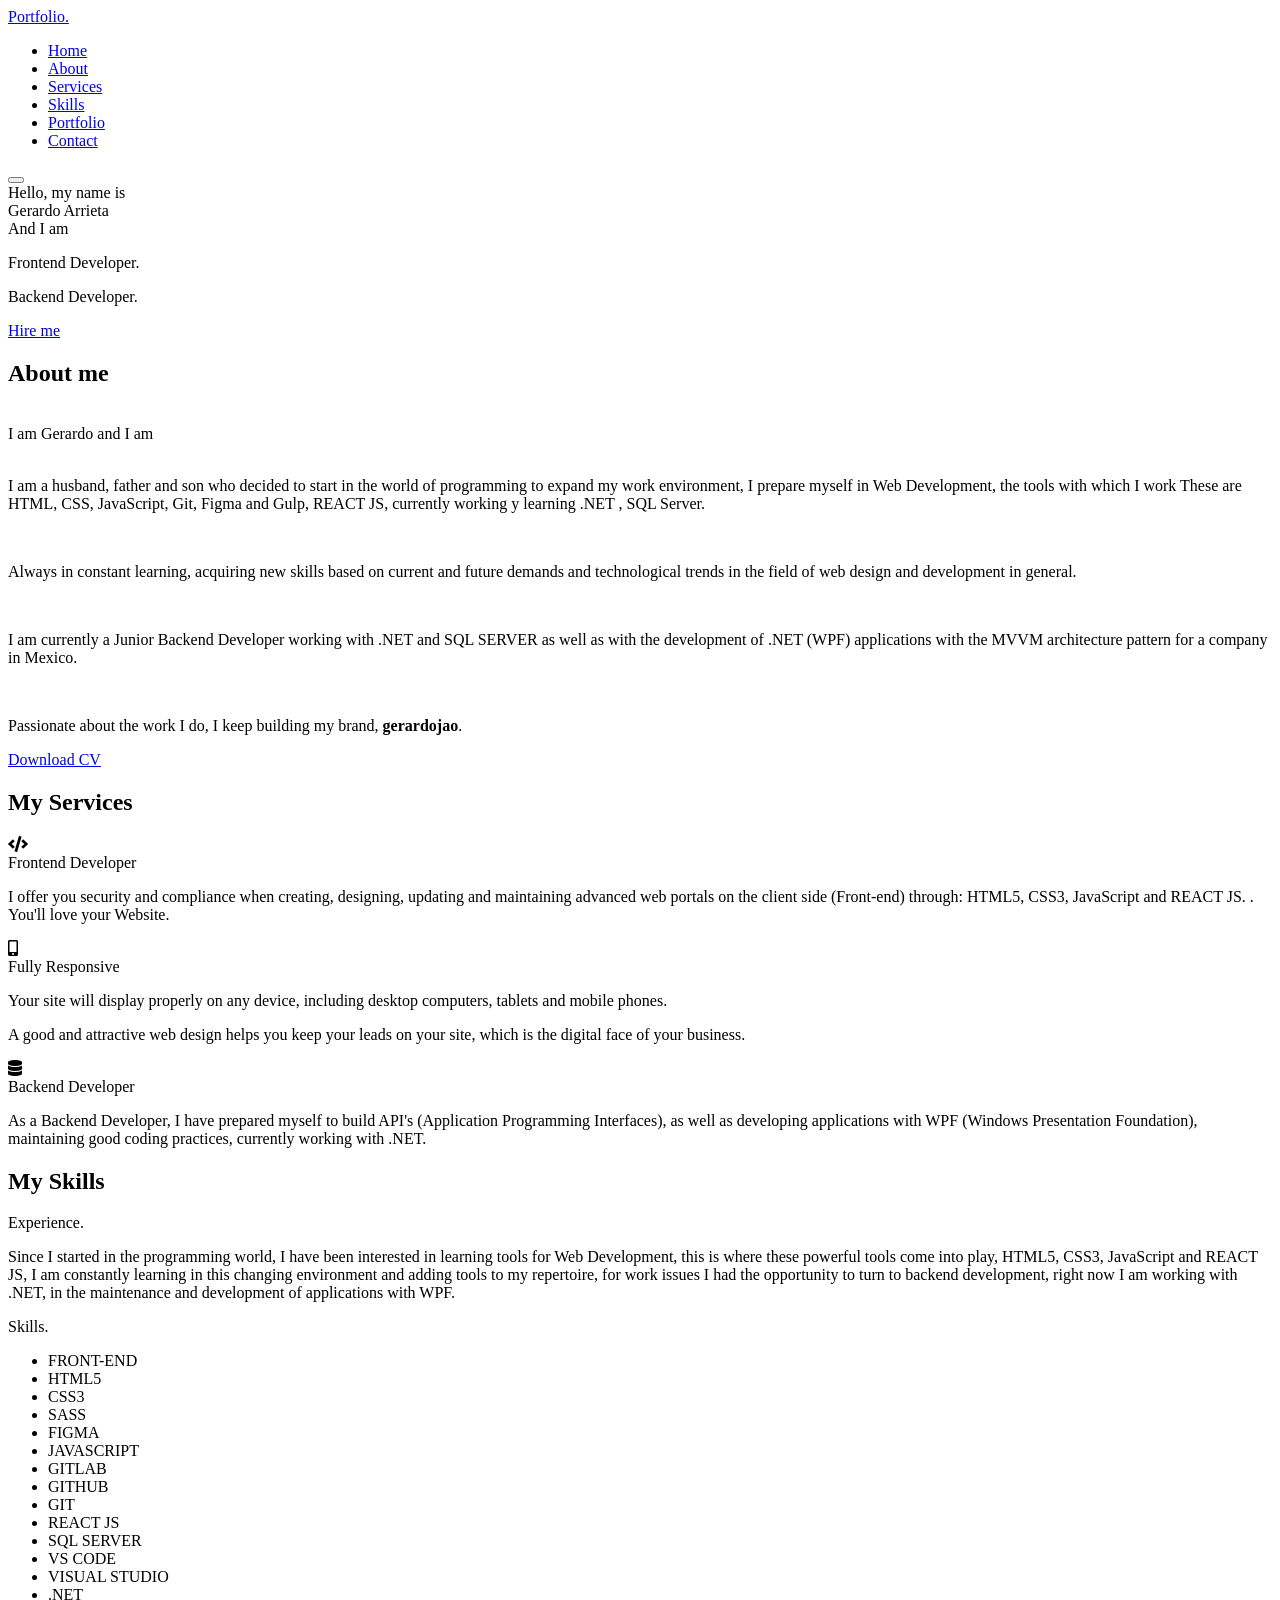
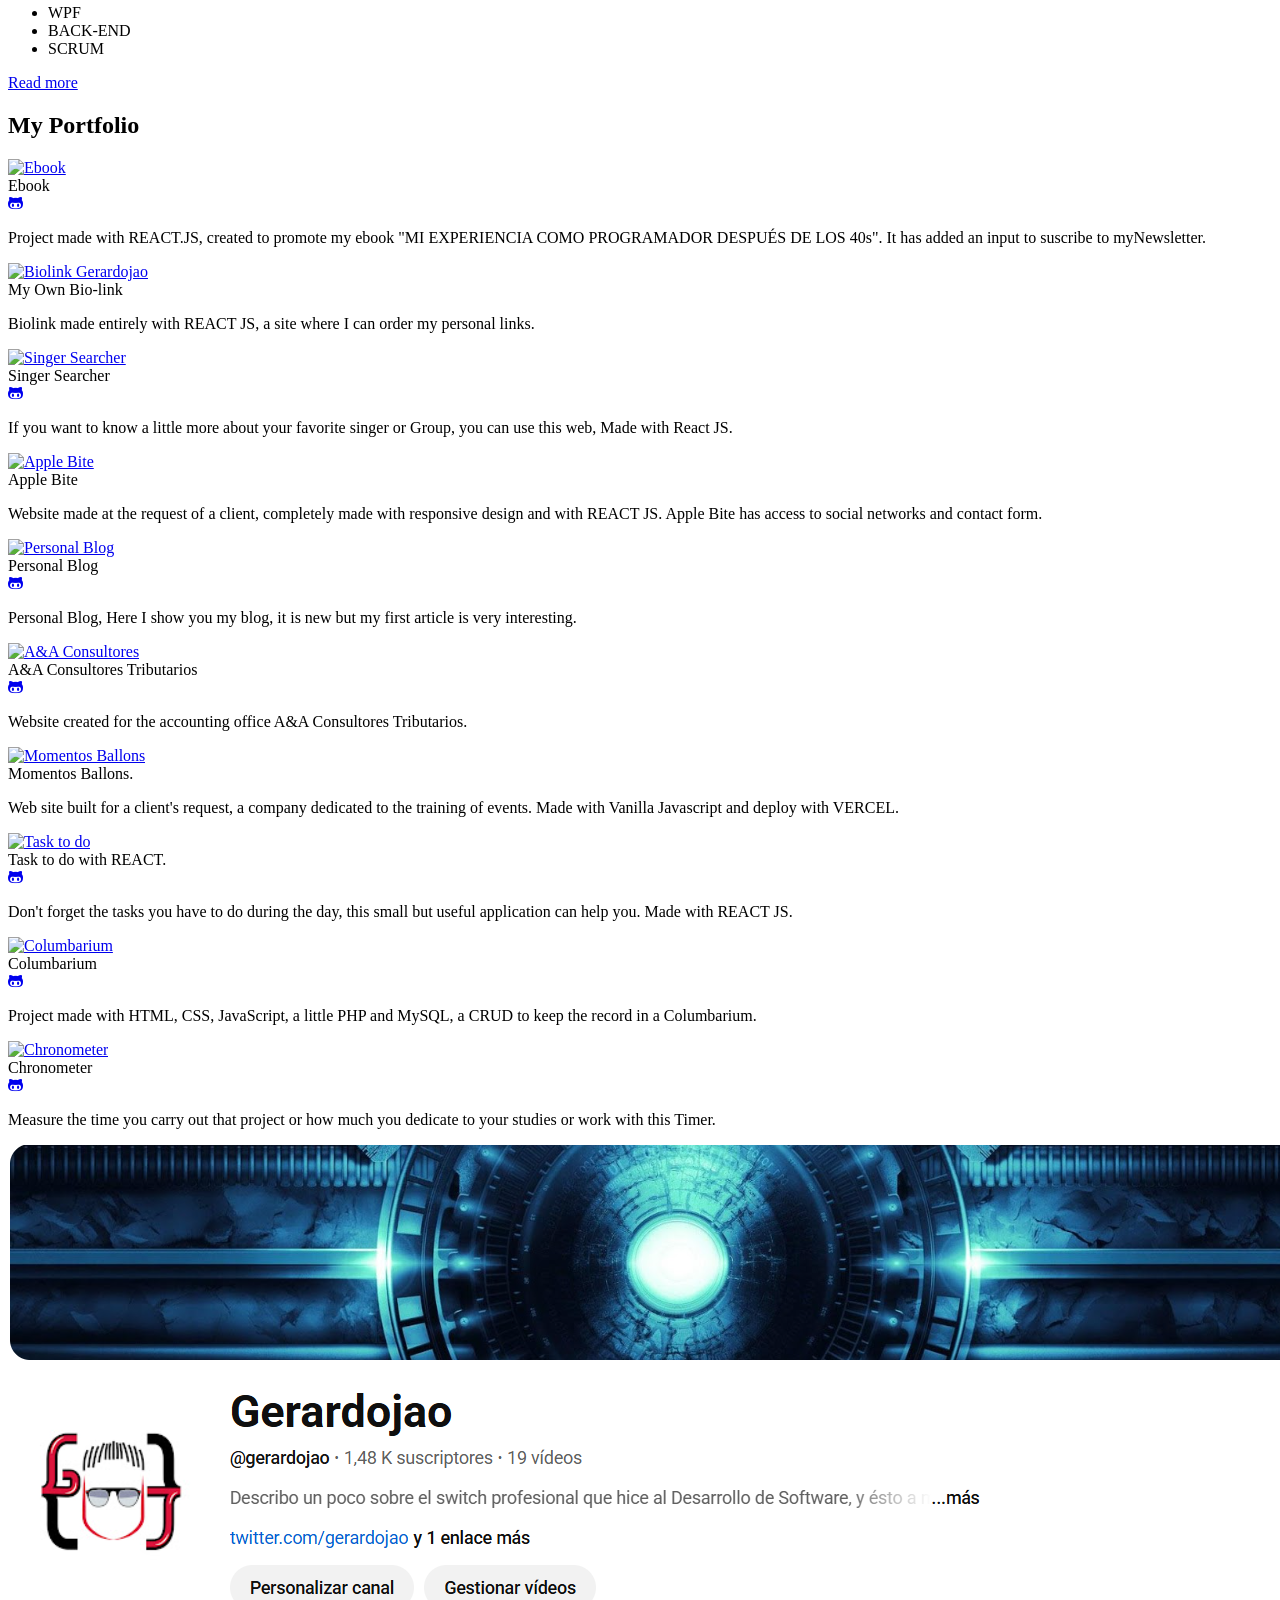
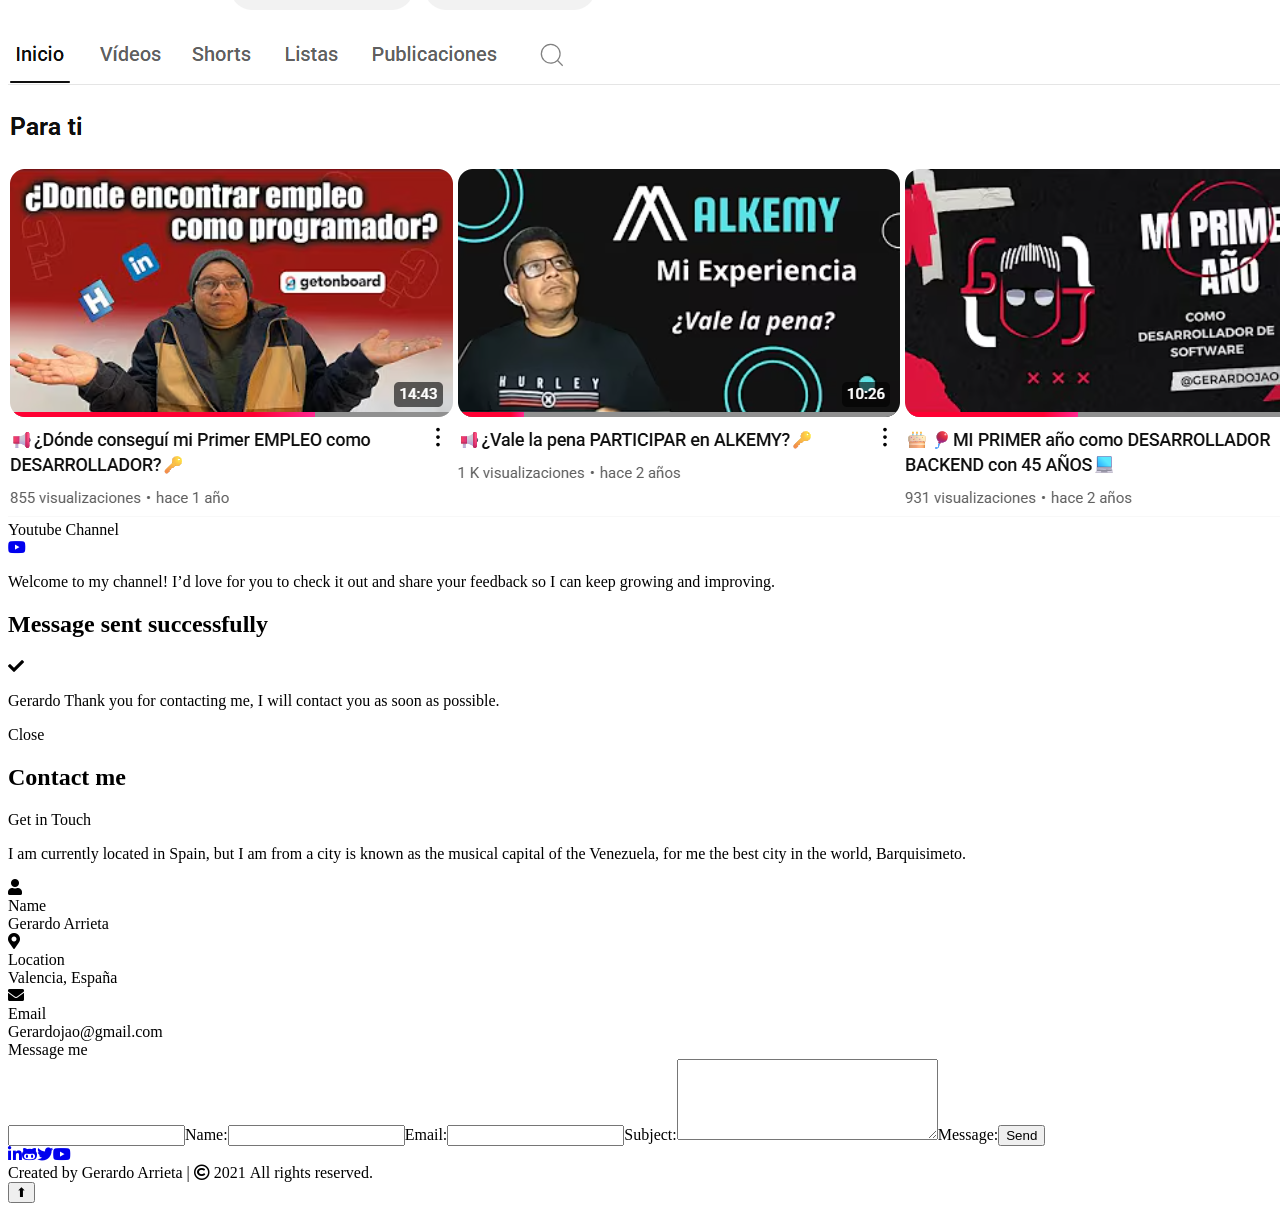
==== index.html @ 7a78c80d "add youtube channel" ====
<!DOCTYPE html>
<html lang="en">

<head>
    <meta charset="UTF-8">
    <meta http-equiv="X-UA-Compatible" content="IE=edge">
    <meta name="viewport" content="width=device-width, initial-scale=1.0">
    <link rel="shortcut icon" href="./assets/logo.svg">
    <title>Gerardo Arrieta</title>
    <link rel="stylesheet" href="styles-min.css" type="text/css">
    <link rel="stylesheet" href="https://cdnjs.cloudflare.com/ajax/libs/font-awesome/5.15.3/css/all.min.css"
        referrerpolicy="no-referrer" />
</head>

<body>
    <nav class="navbar">
        <div class="navbar__container">
            <div class="navbar__logo"><a href="#" class="navbar__logo--a">Portfo<span id="spanLogo"
                        class="navbar__logo--span">lio.</span></a></div>
            <ul class="menu m">
                <li class="navbar__link"><a class="navbar__link--a a" href="#home">Home</a></li>
                <li class="navbar__link"><a class="navbar__link--a a" href="#about">About</a></li>
                <li class="navbar__link"><a class="navbar__link--a a" href="#service">Services</a></li>
                <li class="navbar__link"><a class="navbar__link--a a" href="#skills">Skills</a></li>
                <li class="navbar__link"><a class="navbar__link--a a" href="#portfolio">Portfolio</a></li>
                <li class="navbar__link"><a class="navbar__link--a a" href="#contact">Contact</a></li>
            </ul> <button id="panel-btn" class="panel-btn hamburger hamburger--vortex" type="button"> <span
                    class="hamburger-box"> <span class="hamburger-inner"></span> </span> </button>
        </div>
    </nav>
    <section class="home" id="home">
        <div class="home__container">
            <div class="home__content">
                <div class="home__content home__content--1">Hello, my name is</div>
                <div class="home__content home__content--2">Gerardo Arrieta</div>
                <div class="home__content home__content--3">And I am <span class="home__content--span typed"></span>
                </div>
                <div class="n-hide" id="strings">
                    <p class="home__content--span">Frontend Developer.</p>
                    <p class="home__content--span">Backend Developer.</p>
                </div><a href="#contact" class="home__content home__content--link">Hire me</a>
            </div>
        </div>
    </section>
    <section class="about" id="about">
        <div class="about__container">
            <h2 class="about__title">About me</h2>
            <div class="about__content">
                <article class="about__content about__content--1"><img src="./assets/meagain.jpeg" alt=""></article>
                <article class="about__content about__content--2">
                    <div>I am Gerardo and I am <br><span class="typed2"></span></div><br>
                    <p>I am a husband, father and son who decided to start in the world of programming to expand my work
                        environment, I prepare myself in Web Development, the tools with which I work These are HTML,
                        CSS, JavaScript, Git, Figma and Gulp, REACT JS, currently working y learning .NET , SQL Server.
                    </p><br>
                    <p>Always in constant learning, acquiring new skills based on current and future demands and
                        technological trends in the field of web design and development in general.</p><br>
                        <p>I am currently a Junior Backend Developer working with .NET and SQL SERVER as well as with the development of .NET (WPF) applications with the MVVM architecture pattern for a company in Mexico.
                        </p><br>
                    <p>Passionate about the work I do, I keep building my brand, <b>gerardojao</b>.</p><a href="./assets/CVGERARDOARRIETA.pdf"
                        download="Gerardo Arrieta CV" target="_blank" rel="noopener noreferrer">Download CV</a>
                </article>
            </div>
        </div>
    </section>
    <section class="service" id="service">
        <div class="service__container">
            <h2 class="service__title">My Services</h2>
            <div class="service__content">
                <div class="service__content--card">
                    <div class="box"><i class="fas fa-code"></i><br>
                        <div class="text">Frontend Developer</div>
                        <p> I offer you security and compliance when creating, designing, updating and maintaining
                            advanced web portals on the client side (Front-end) through: HTML5, CSS3, JavaScript and
                            REACT JS. . You'll love your Website.</p>
                    </div>
                </div>
                <div class="service__content--card">
                    <div class="box"><i class="fas fa-mobile-alt" aria-hidden="true"></i><br>
                        <div class="text">Fully Responsive</div>
                        <p>Your site will display properly on any device, including desktop computers, tablets and
                            mobile phones.</p>
                        <p>A good and attractive web design helps you keep your leads on your site, which is the digital
                            face of your business.</p>
                    </div>
                </div>
                <div class="service__content--card">
                    <div class="box"><i class="fas fa-database"></i><br>
                        <div class="text">Backend Developer</div>
                        <p>As a Backend Developer, I have prepared myself to build API's (Application Programming Interfaces), as well as developing applications with WPF (Windows Presentation Foundation), maintaining good coding practices, currently working with .NET.</p>
                    </div>
                </div>
            </div>
        </div>
    </section>
    <section class="skills" id="skills">
        <div class="skills__container">
            <h2 class="skills__title">My Skills</h2>
            <div class="skills__content">
                <div class="skills__content--creative">
                    <div class="text">Experience.</div>
                    <p> Since I started in the programming world, I have been interested in learning tools for Web Development, this is where these powerful tools come into play, HTML5, CSS3, JavaScript and REACT JS, I am constantly learning in this changing environment and adding tools to my repertoire, for work issues I had the opportunity to turn to backend development, right now I am working with .NET, in the maintenance and development of applications with WPF.
                    </p>
                </div>
                <div class="skills__content--bars">
                    <div class="skills__content--creative"></div>
                    <div class="text">Skills.</div>
                    <div class="filters">
                        <ul>
                            <li class=""><span>FRONT-END</span></li>
                            <li class=""><span>HTML5</span></li>
                            <li class="active"><span>CSS3</span></li>
                            <li class=""><span>SASS</span></li>
                            <li class=""><span>FIGMA</span></li>
                            <li class=""><span>JAVASCRIPT</span></li>
                            <li class=""><span>GITLAB</span></li>
                            <li class=""><span>GITHUB</span></li>
                            <li class=""><span>GIT</span></li>
                            <li class=""><span>REACT JS</span></li>
                            <li class=""><span>SQL SERVER</span></li>
                            <li class=""><span>VS CODE</span></li>
                            <li class=""><span>VISUAL STUDIO</span></li>
                            <li class=""><span>.NET</span></li>
                            <li class=""><span>WPF</span></li>
                            <li class=""><span>BACK-END</span></li>
                            <li class=""><span>SCRUM</span></li>
                        </ul>
                    </div>
                </div><a href="https://github.com/gerardojao" target="_blank">Read more</a>
            </div>
        </div>
    </section>
    <section class="portfolio" id="portfolio">
        <div class="portfolio__container">
            <h2 class="portfolio__title">My Portfolio</h2>
            <div class="portfolio__container--carousel ">
                <div class="card ">
                    <div class="box"><a href="https://ebookyoprogramador.vercel.app/" target="_blank"><img
                                src="./assets/portada.svg" alt="Ebook"></a>
                        <div class="text">Ebook</div><a title="GitHub"
                            href="https://github.com/gerardojao/yoprogramador" target="_blank"><i
                                class="fab fa-github-alt" aria-hidden="true"></i></a>
                        <p>Project made with REACT.JS, created to promote my ebook "MI EXPERIENCIA COMO PROGRAMADOR
                            DESPUÉS DE LOS 40s". It has added an input to suscribe to myNewsletter. </p>
                    </div>
                </div>

                <!-- <div class="card ">
                    <div class="box"><a href="https://userlogin.vercel.app/login" target="_blank"
                            rel="noopener noreferrer"><img src="./assets/userloginapp.png" alt="User Login App"></a>
                        <div class="text">User Login App</div><a title="GitHub"
                            href="https://github.com/gerardojao/clientApp" target="_blank"><i class="fab fa-github-alt"
                                aria-hidden="true"></i></a>
                        <p>App made with React.Js, .Net Core and MongoDB Atlas, to deploy the frontend I used Vercel and
                            to deploy the backend I used Heroku. Please use the README on github. </p>
                    </div>
                </div> -->
                <div class="card ">
                    <div class="box"><a href="https://bit.ly/3MsRdD9" target="_blank" rel="noopener noreferrer"><img
                                src="./assets/bio.png" alt="Biolink Gerardojao"></a>
                        <div class="text">My Own Bio-link</div>
                        <p>Biolink made entirely with REACT JS, a site where I can order my personal links. </p>
                    </div>
                </div>
                <div class="card ">
                    <div class="box"><a href="https://singer-biography.netlify.app/" target="_blank"
                            rel="noopener noreferrer"><img src="./assets/SINGERBIOGRAPHY.jpg" alt="Singer Searcher"></a>
                        <div class="text">Singer Searcher</div><a title="GitHub"
                            href="https://github.com/gerardojao/singerbiography" target="_blank"><i
                                class="fab fa-github-alt" aria-hidden="true"></i></a>
                        <p>If you want to know a little more about your favorite singer or Group, you can use this web,
                            Made with React JS. </p>
                    </div>
                </div>
                <div class="card ">
                    <div class="box"><a href="https://bit.ly/3rsDqEd" target="_blank" rel="noopener noreferrer"><img
                                src="./assets/applebite.png" alt="Apple Bite"></a>
                        <div class="text">Apple Bite</div>
                        <p>Website made at the request of a client, completely made with responsive design and with
                            REACT JS. Apple Bite has access to social networks and contact form. </p>
                    </div>
                </div>
                <div class="card ">
                    <div class="box"><a href="https://gerardojao.github.io/My-Blog" target="_blank"
                            rel="noopener noreferrer"><img src="./assets/img-blog.jpg" alt="Personal Blog"></a>
                        <div class="text">Personal Blog</div><a title="GitHub"
                            href="https://github.com/gerardojao/My-Blog" target="_blank"><i class="fab fa-github-alt"
                                aria-hidden="true"></i></a>
                        <p>Personal Blog, Here I show you my blog, it is new but my first article is very interesting.
                        </p>
                    </div>
                </div>
                <div class="card ">
                    <div class="box"><a href="https://aaconsultores.github.io/website" target="_blank"
                            rel="noopener noreferrer"><img src="./assets/portada website.png" alt="A&A Consultores"></a>
                        <div class="text">A&A Consultores Tributarios</div><a title="GitHub"
                            href="https://github.com/aaconsultores/website" target="_blank"><i class="fab fa-github-alt"
                                aria-hidden="true"></i></a>
                        <p>Website created for the accounting office A&A Consultores Tributarios. </p>
                    </div>
                </div>
                <div class="card ">
                    <div class="box"><a href="https://ballonsmomentos.vercel.app/" target="_blank"
                            rel="noopener noreferrer"><img src="./assets/MB.png" alt="Momentos Ballons"></a>
                        <div class="text">Momentos Ballons.</div>
                        <p>Web site built for a client's request, a company dedicated to the training of events. Made
                            with Vanilla Javascript and deploy with VERCEL. </p>
                    </div>
                </div>
                <div class="card ">
                    <div class="box"><a href="https://gerardojao.github.io/tasktodo-react/" target="_blank"
                            rel="noopener noreferrer"><img src="./assets/Task to do.png" alt="Task to do"></a>
                        <div class="text">Task to do with REACT.</div><a title="GitHub"
                            href="https://gerardojao.github.io/tasktodo-react/" target="_blank"><i
                                class="fab fa-github-alt" aria-hidden="true"></i></a>
                        <p>Don't forget the tasks you have to do during the day, this small but useful application can
                            help you. Made with REACT JS. </p>
                    </div>
                </div>
                <div class="card ">
                    <div class="box"><a href="https://gerardojao.github.io/columbarium/" target="_blank"><img
                                src="./assets/columbarium.png" alt="Columbarium"></a>
                        <div class="text">Columbarium</div><a title="GitHub"
                            href="https://github.com/gerardojao/columbarium" target="_blank"><i
                                class="fab fa-github-alt" aria-hidden="true"></i></a>
                        <p>Project made with HTML, CSS, JavaScript, a little PHP and MySQL, a CRUD to keep the record in
                            a Columbarium. </p>
                    </div>
                </div>
                <div class="card ">
                    <div class="box"><a href="https://gerardojao.github.io/chronometer/" target="_blank"
                            rel="noopener noreferrer"><img src="./assets/chronometer.png" alt="Chronometer"></a>
                        <div class="text">Chronometer</div><a title="GitHub"
                            href="https://github.com/gerardojao/chronometer" target="_blank"><i
                                class="fab fa-github-alt" aria-hidden="true"></i></a>
                        <p>Measure the time you carry out that project or how much you dedicate to your studies or work
                            with this Timer. </p>
                    </div>
                </div>
                <!-- <!-- <div class="card ">
                    <div class="box"><a href="https://gerardojao.github.io/Clock/" target="_blank"
                            rel="noopener noreferrer"><img src="./assets/Clock.png" alt="Clock"></a>
                        <div class="text">Clock</div><a title="GitHub" href="https://github.com/gerardojao/Clock"
                            target="_blank"><i class="fab fa-github-alt" aria-hidden="true"></i></a>
                        <p>Check the time and date in real time, Digital clock made with HTML, CSS and JavaScript. </p>
                    </div>
                </div> -->
                 <div class="card ">
                    <div class="box"><a href="https://www.youtube.com/@gerardojao" target="_blank"
                            rel="noopener noreferrer"><img src="./assets/canal youtube.png" alt="Youtube Channel"></a>
                        <div class="text">Youtube Channel</div><a title="GitHub"
                            href="https://www.youtube.com/@gerardojao" target="_blank"><i
                                class="fab fa-youtube" aria-hidden="true"></i></a>
                        <p>Welcome to my channel! I’d love for you to check it out and share your feedback so I can keep growing and improving.
                        </p>
                    </div>
                </div> 
            </div>
    </section>
    <section class="contact" id="contact">
        <div class="contact__container">
            <div class="center">
                <div class="content content__hide">
                    <div class="header">
                        <h2>Message sent successfully</h2>
                    </div><label for="click" class="fas fa-check"></label>
                    <p><span class="pattern bigFont">Gerardo</span> Thank you for contacting me, I will contact you as
                        soon as possible.</p>
                    <div class="line"></div><a class="close-btn">Close</a>
                </div>
            </div>
            <h2 class="contact__title">Contact me</h2>
            <div class="form__content">
                <div class="form__content--1">
                    <div class="text">Get in Touch</div>
                    <p> I am currently located in Spain, but I am from a city is known as the musical
                        capital of the Venezuela, for me the best city in the world, Barquisimeto. </p>
                    <div class="icons">
                        <div class="row"><i class="fas fa-user"></i>
                            <div class="info">
                                <div class="head">Name</div>
                                <div class="sub-title">Gerardo Arrieta</div>
                            </div>
                        </div>
                        <div class="row"><i class="fas fa-map-marker-alt"></i>
                            <div class="info">
                                <div class="head">Location</div>
                                <div class="sub-title">Valencia, España</div>
                            </div>
                        </div>
                        <div class="row"><i class="fas fa-envelope"></i>
                            <div class="info">
                                <div class="head">Email</div>
                                <div class="sub-title">Gerardojao@gmail.com</div>
                            </div>
                        </div>
                        <!-- <div class="row"><a href="https://bit.ly/3z6SwRh"><i class="fab fa-whatsapp-square"></i></i></a>
                            <div class="info">
                                <div class="head">Whatsapp</div>
                                <div class="sub-title">+584245823137</div>
                            </div>
                        </div> -->
                    </div>
                </div>
                <form class="main main__form">
                    <div class="text">Message me</div><input type="text" class="formulario__items" name="name" id="name"
                        title="Accept space, special character and letters ex: Peter"
                        pattern="^[\w'\-,.][^0-9_!¡?÷?¿/\\+=@#$%ˆ&*(){}|~<>;:[\]]{2,}$" required><label id="label"
                        class="form-label" for="name">Name:</label><input id="email" type="text"
                        class="formulario__items" name="email"
                        pattern="[a-zA-Z0-9_]+([.][a-zA-Z0-9_]+)*@[a-z0-9-]+(\.[a-z]{2,15})$"
                        title="Email format correct: peter@gmail.com" required><label id="label" class="form-label"
                        for="email">Email:</label><input id="subject" type="text" class="formulario__items"
                        name="subject" required><label id="label" class="form-label"
                        for="subject">Subject:</label><textarea id="mensaje" class="formulario__mensaje" cols="30"
                        rows="5" name="comments" required></textarea><label id="textarea" class="mensaje"
                        for="mensaje">Message:</label><button class="formulario__items form__button"
                        value="Send">Send</button>
                </form>
            </div>
        </div>
    </section>
    <footer class="footer">
        <div class="rrss"><a title="LinkedIn" href="https://linkedin.com/in/gerardojao" target="_blank"><i
                    class="fab fa-linkedin-in" aria-hidden="true"></i></a><a title="GitHub"
                href="https://github.com/gerardojao" target="_blank"><i class="fab fa-github-alt"
                    aria-hidden="true"></i></a><a title="Twitter" href="https://twitter.com/gerardojao"
                target="_blank"><i class="fab fa-twitter" aria-hidden="true"></i></i></a><a title="YouTube" href="https://www.youtube.com/channel/UCA1YYc0kepUu-5-598qnNIw" target="_blank"><i
                    class="fab fa-youtube" aria-hidden="true"></i></a></div>
        <div class="copyright">Created by <span class="name"> Gerardo Arrieta </span>| <span class="far fa-copyright">
                2021 All rights reserved.</span></div>
    </footer><button class="scroll-top-btn hidden">&#11014;</button>
    <script src="https://cdn.jsdelivr.net/npm/typed.js@2.0.12"></script>
    <script src="script.js"></script>
</body>

</html>
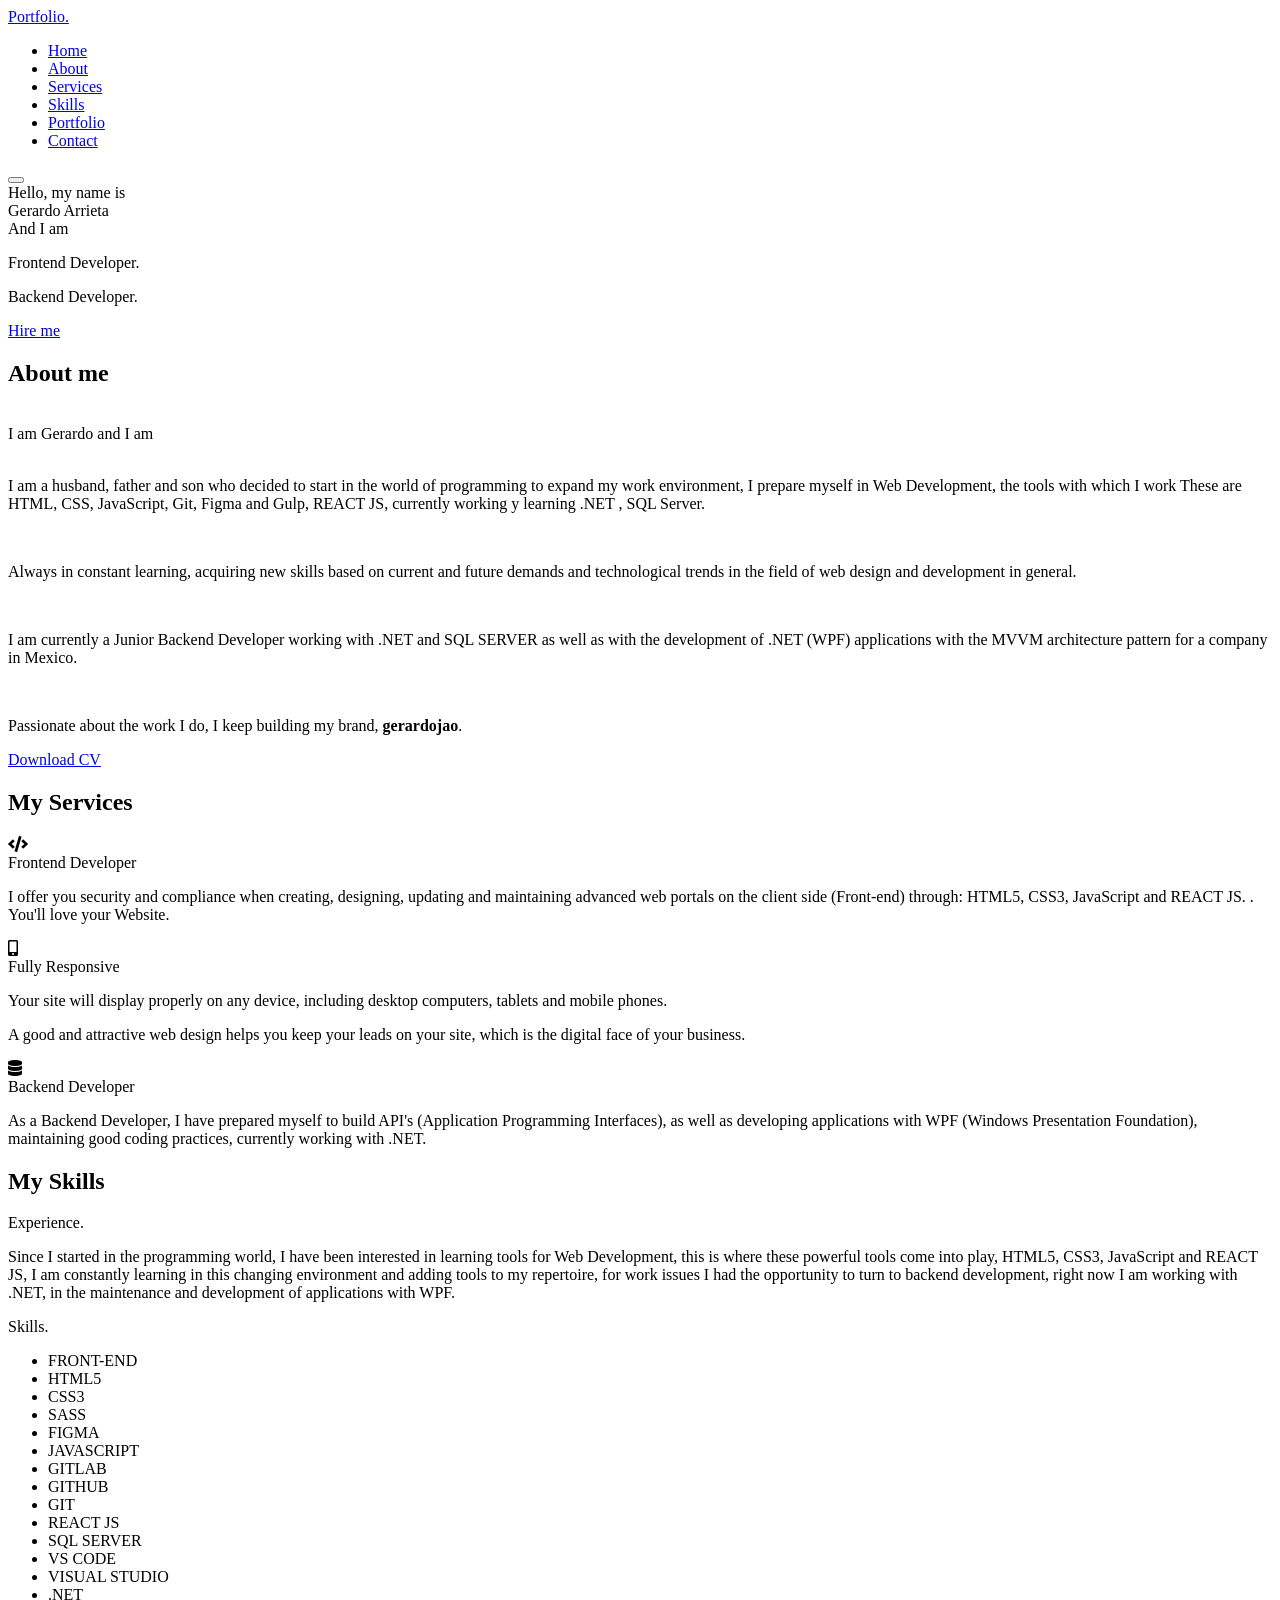
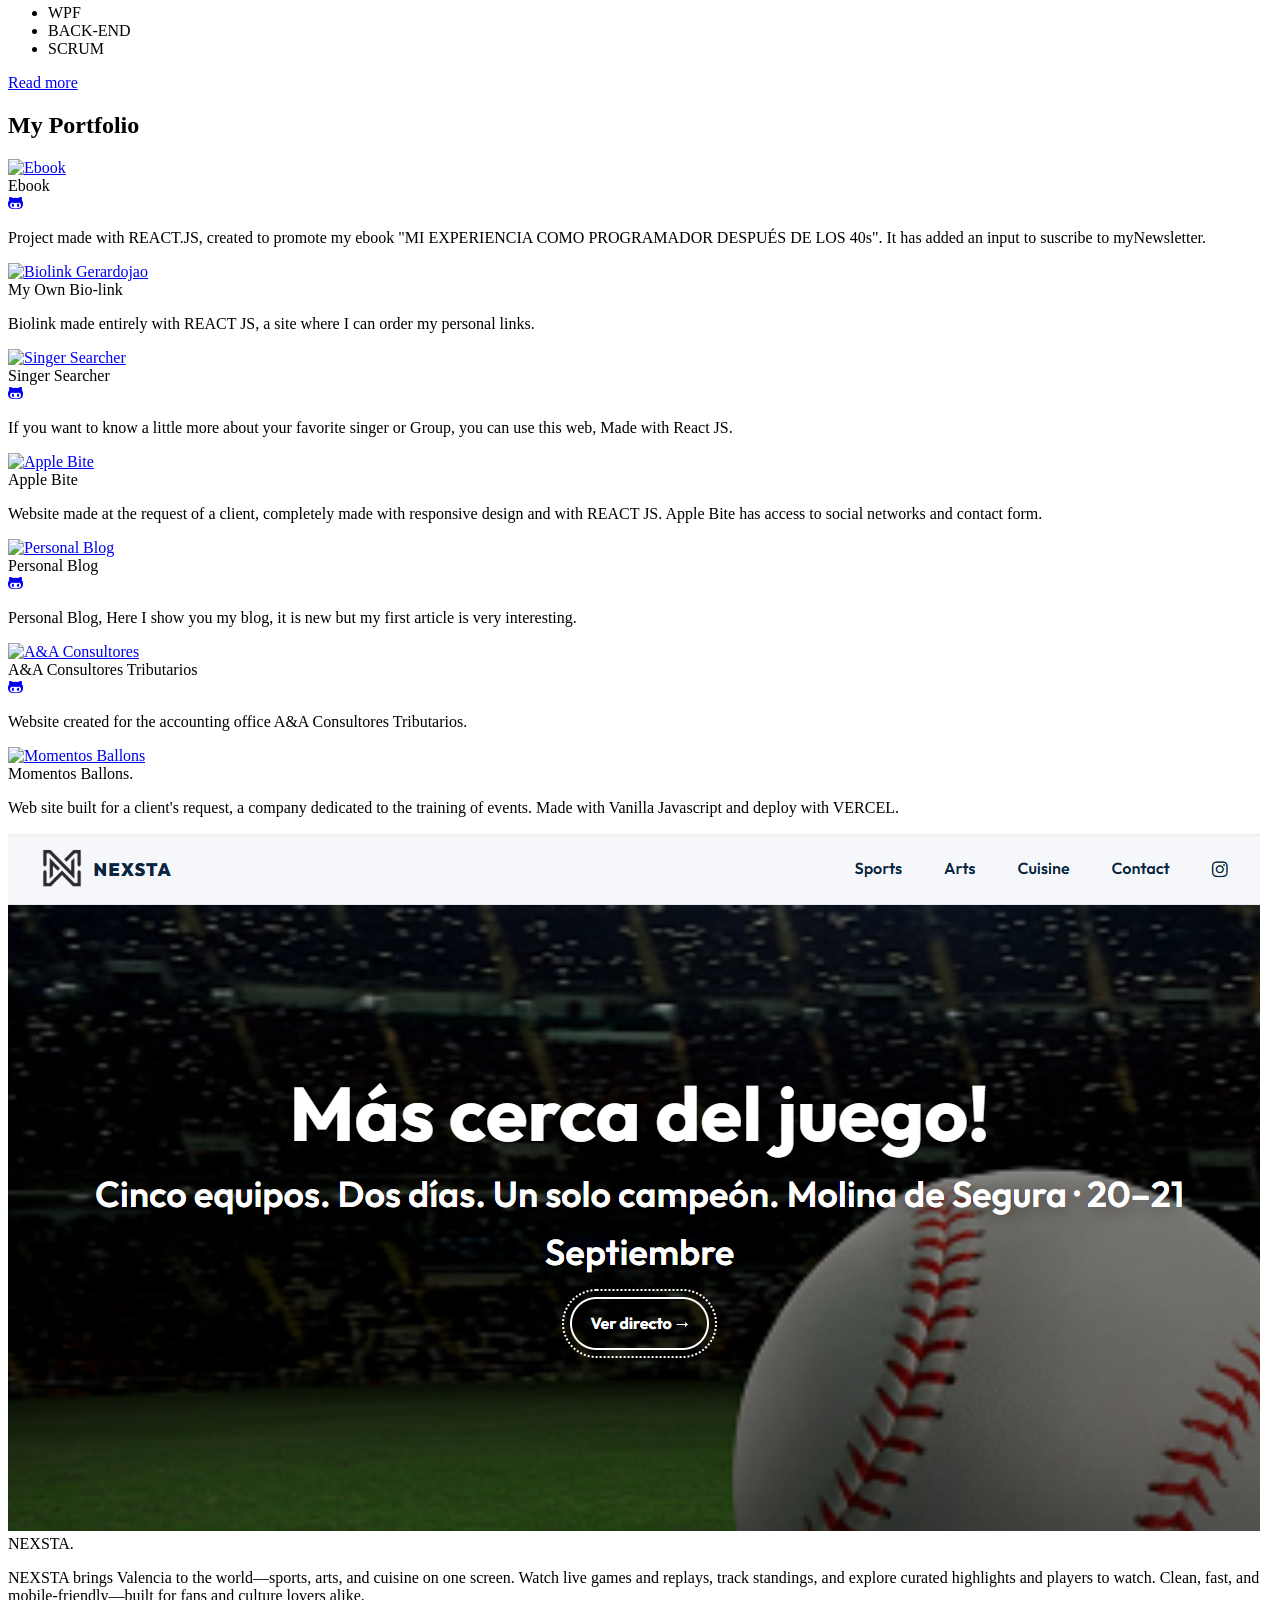
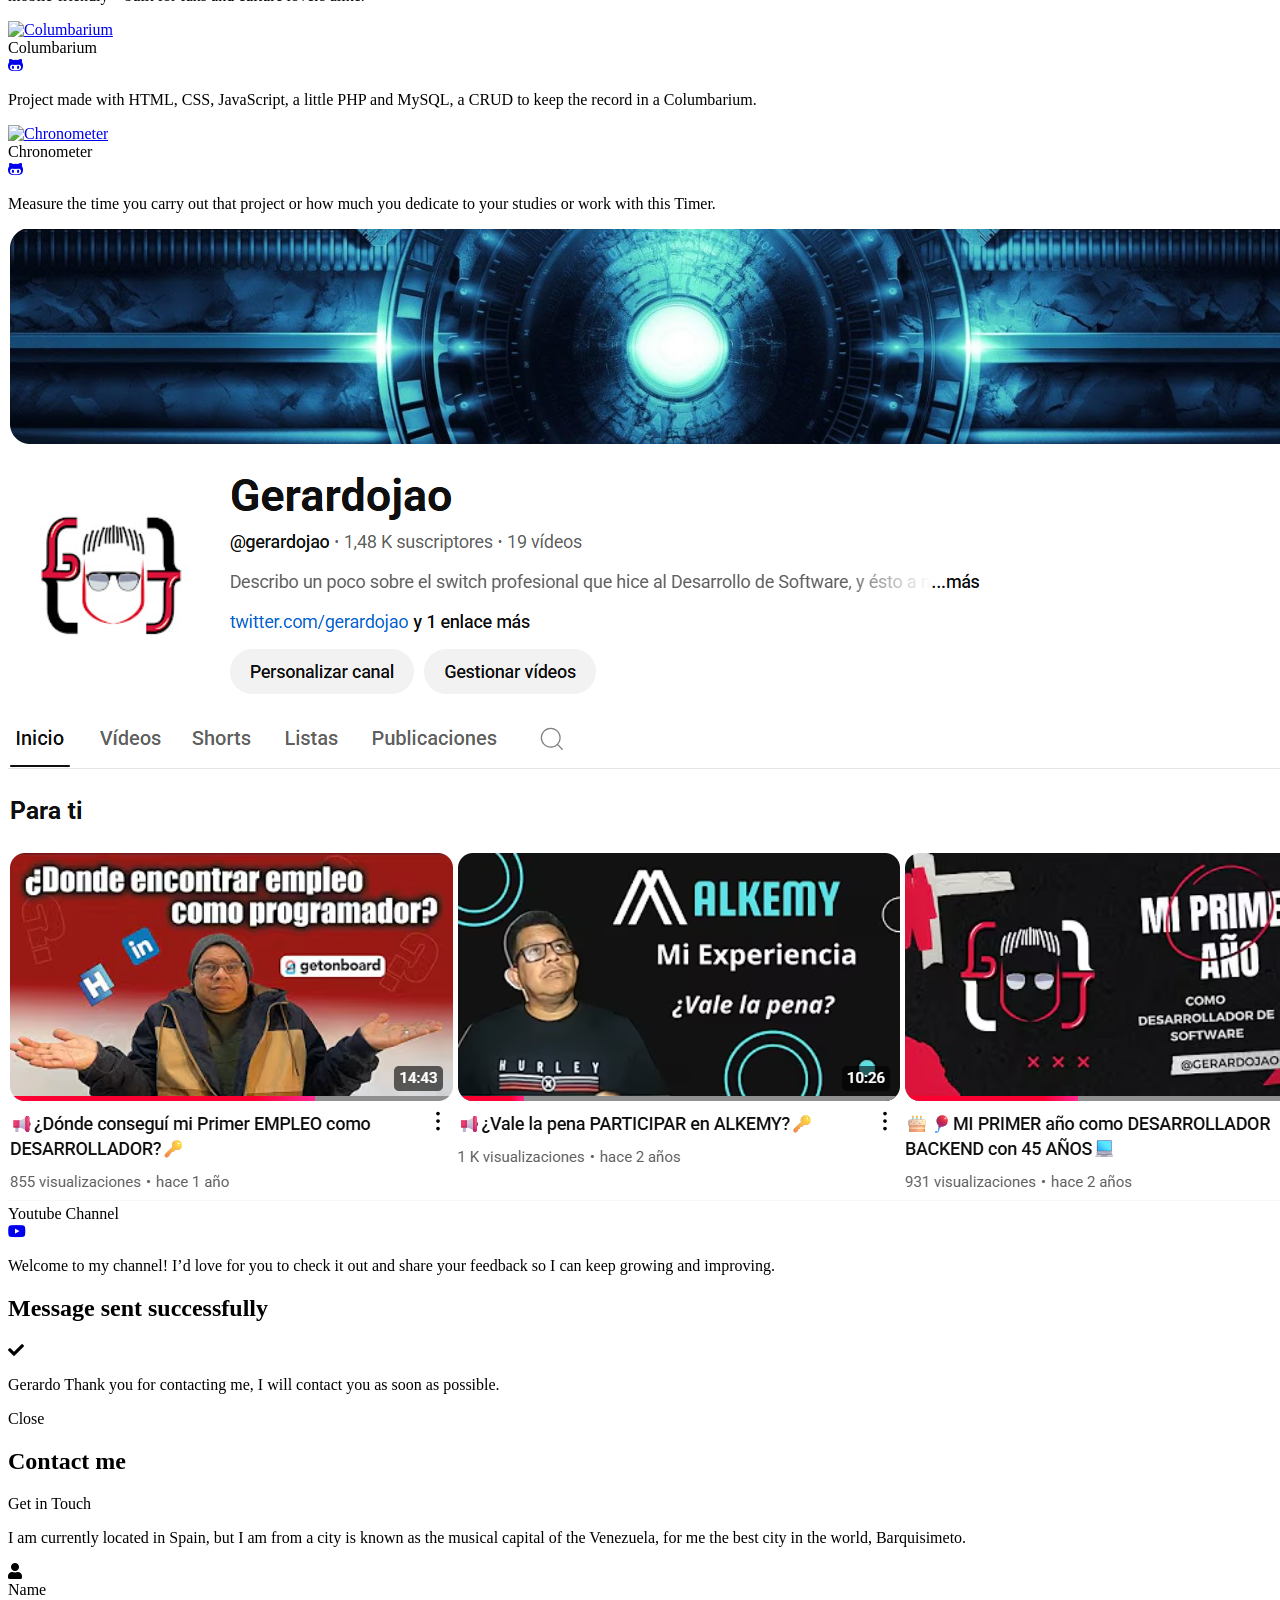
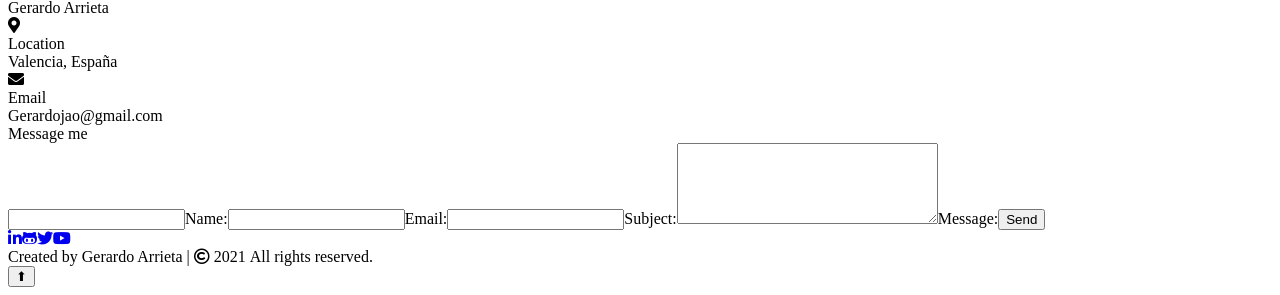
==== commit 1766ac1d: "add NEXSTA project" ====
--- a/index.html
+++ b/index.html
@@ -57,7 +57,7 @@
                         technological trends in the field of web design and development in general.</p><br>
                         <p>I am currently a Junior Backend Developer working with .NET and SQL SERVER as well as with the development of .NET (WPF) applications with the MVVM architecture pattern for a company in Mexico.
                         </p><br>
-                    <p>Passionate about the work I do, I keep building my brand, <b>gerardojao</b>.</p><a href="./assets/CVGERARDOARRIETA.pdf"
+                    <p>Passionate about the work I do, I keep building my brand, <b>gerardojao</b>.</p><a href="./assets/CVGerardo.pdf"
                         download="Gerardo Arrieta CV" target="_blank" rel="noopener noreferrer">Download CV</a>
                 </article>
             </div>
@@ -208,13 +208,12 @@
                     </div>
                 </div>
                 <div class="card ">
-                    <div class="box"><a href="https://gerardojao.github.io/tasktodo-react/" target="_blank"
-                            rel="noopener noreferrer"><img src="./assets/Task to do.png" alt="Task to do"></a>
-                        <div class="text">Task to do with REACT.</div><a title="GitHub"
-                            href="https://gerardojao.github.io/tasktodo-react/" target="_blank"><i
-                                class="fab fa-github-alt" aria-hidden="true"></i></a>
-                        <p>Don't forget the tasks you have to do during the day, this small but useful application can
-                            help you. Made with REACT JS. </p>
+                    <div class="box"><a href="https://nexsta-baseball.netlify.app/" target="_blank"
+                            rel="noopener noreferrer"><img src="assets/nexsta .png" alt="Nexsta"></a>
+                        <div class="text">NEXSTA.</div>
+                        <p>NEXSTA brings Valencia to the world—sports, arts, and cuisine on one screen.
+                        Watch live games and replays, track standings, and explore curated highlights and players to watch.
+                        Clean, fast, and mobile-friendly—built for fans and culture lovers alike. </p>
                     </div>
                 </div>
                 <div class="card ">
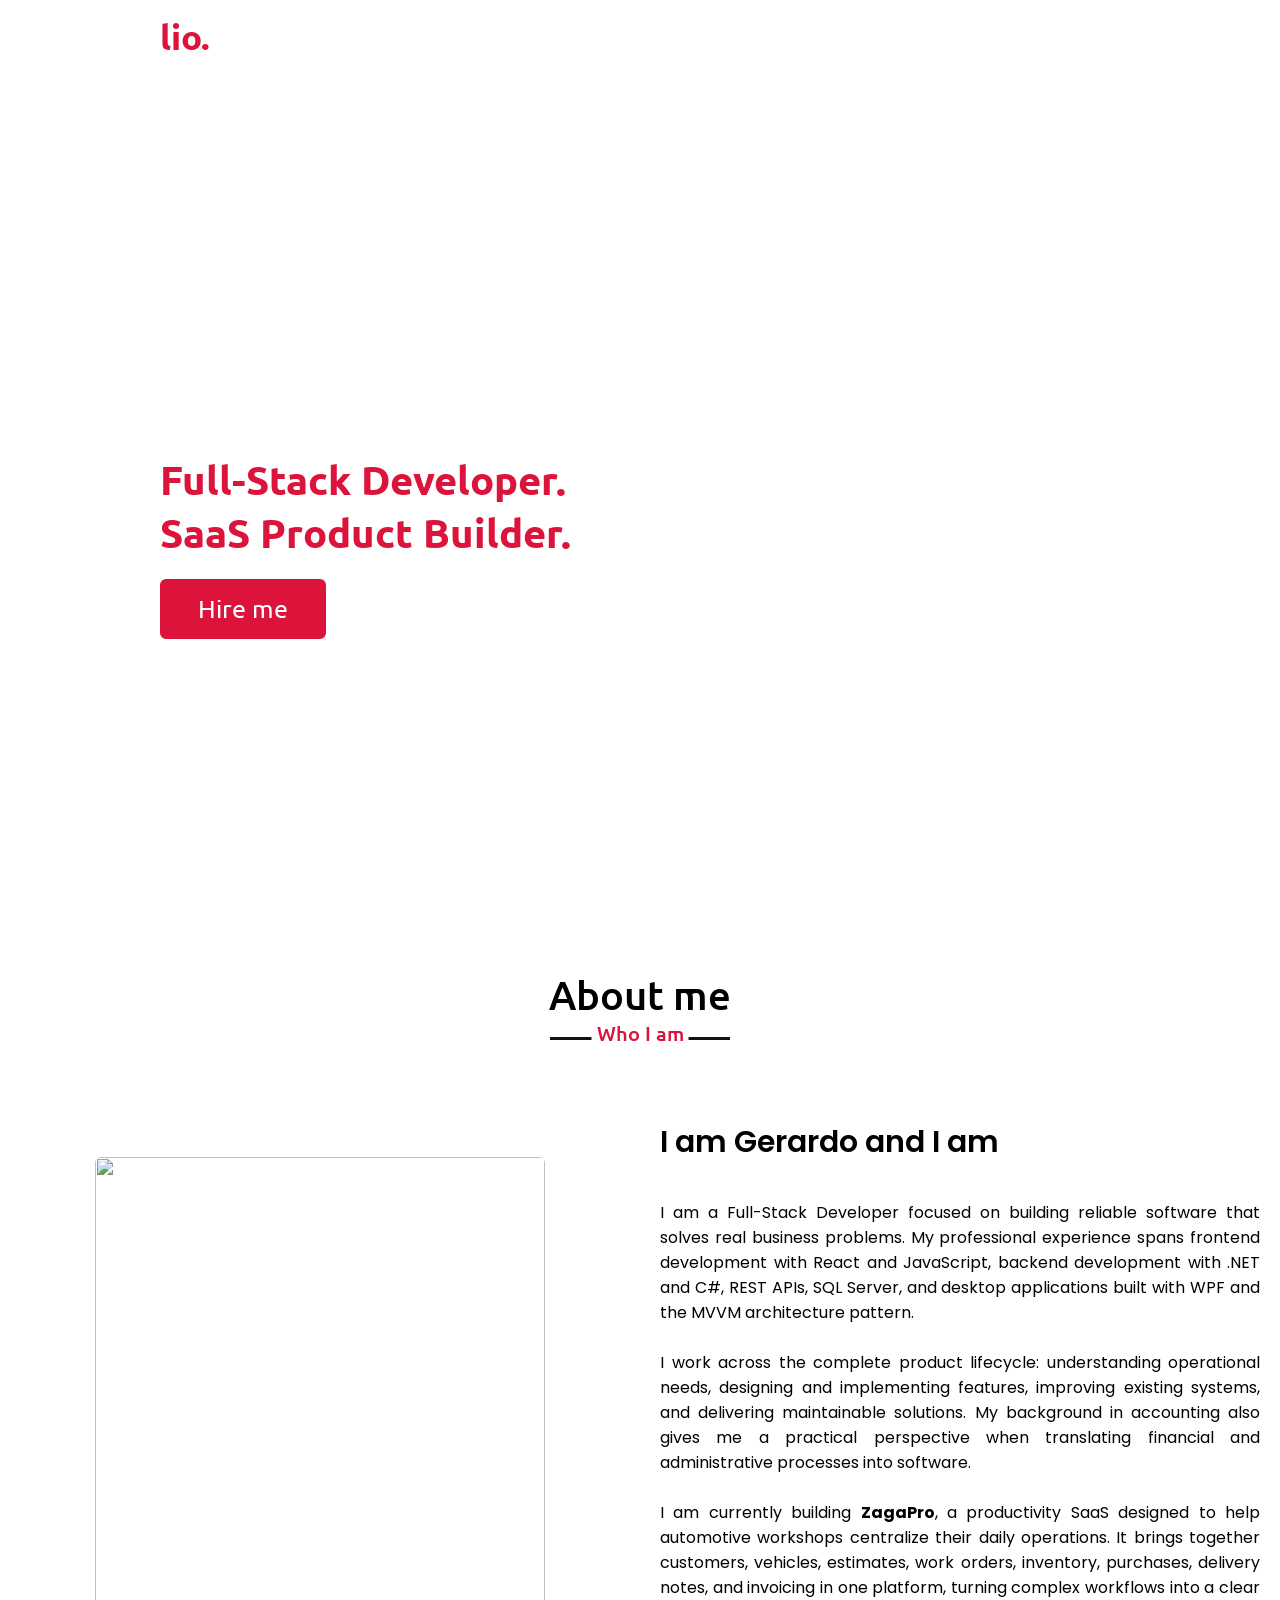
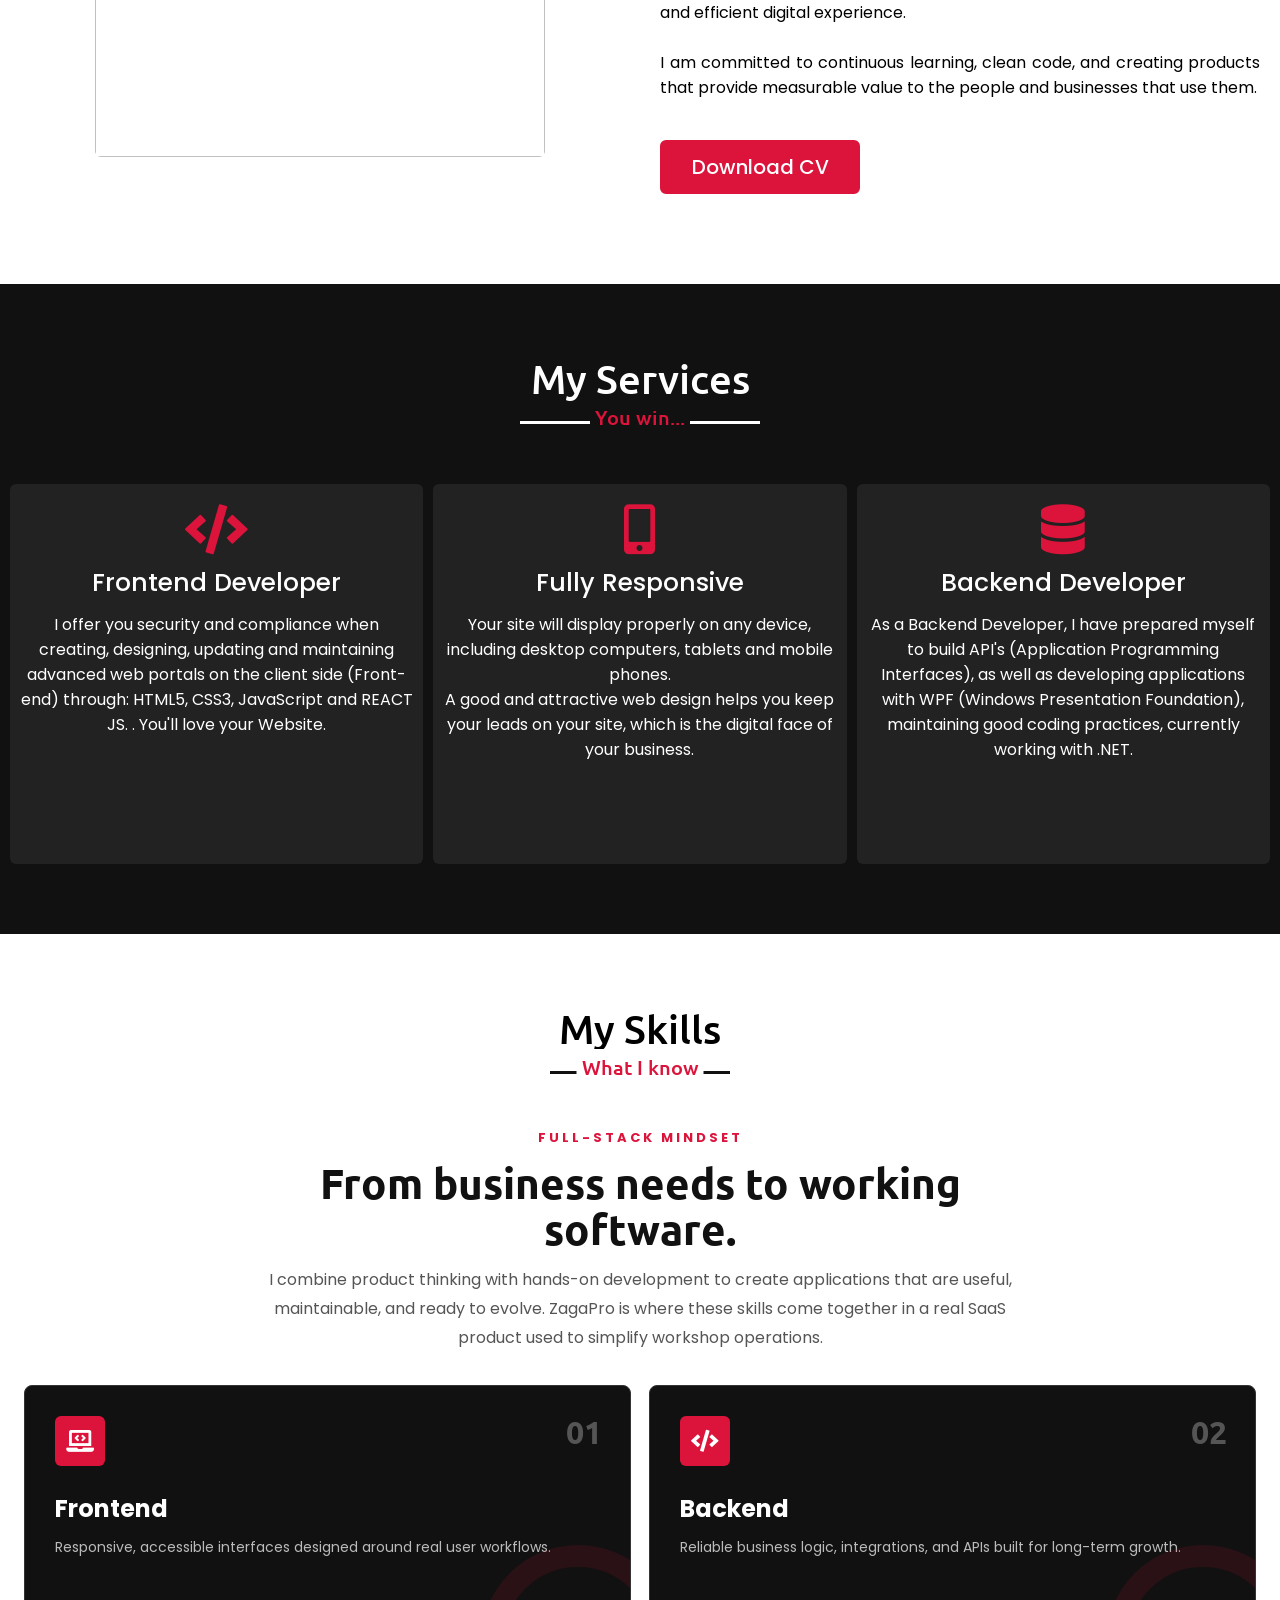
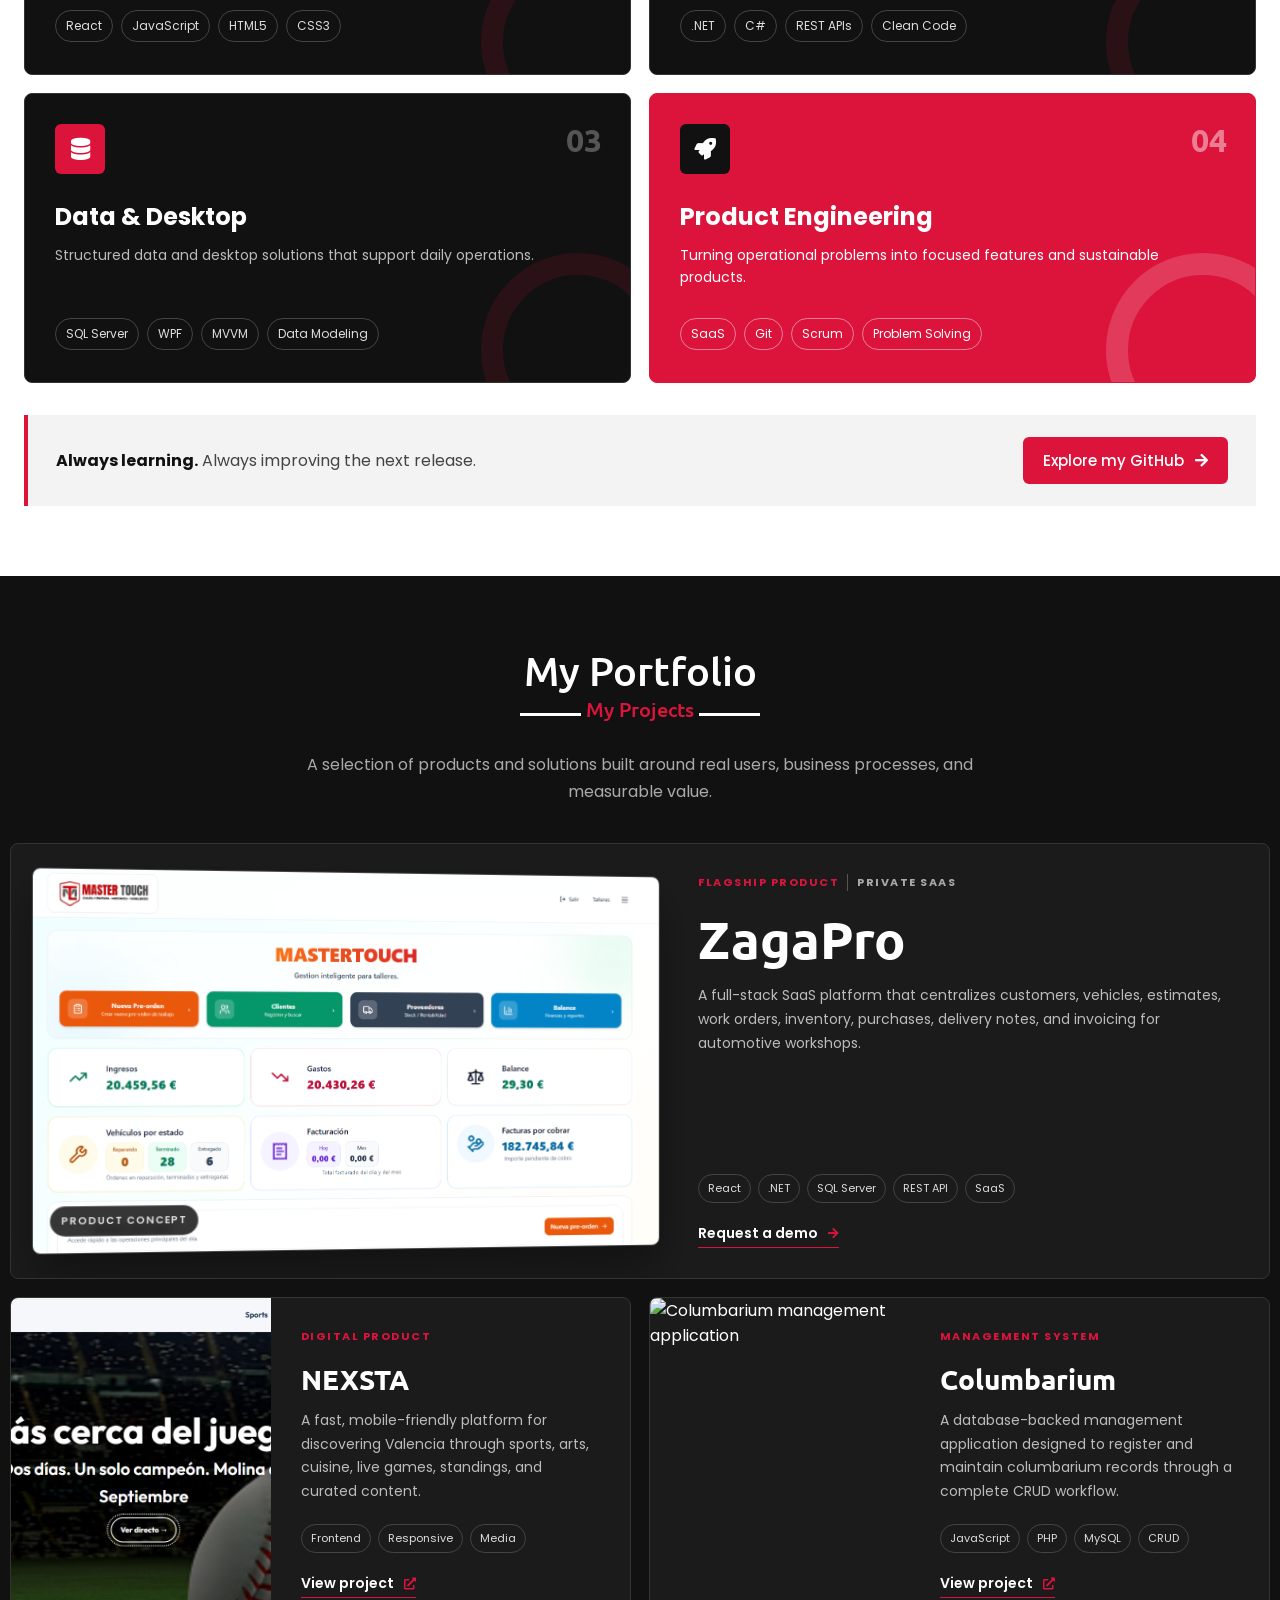
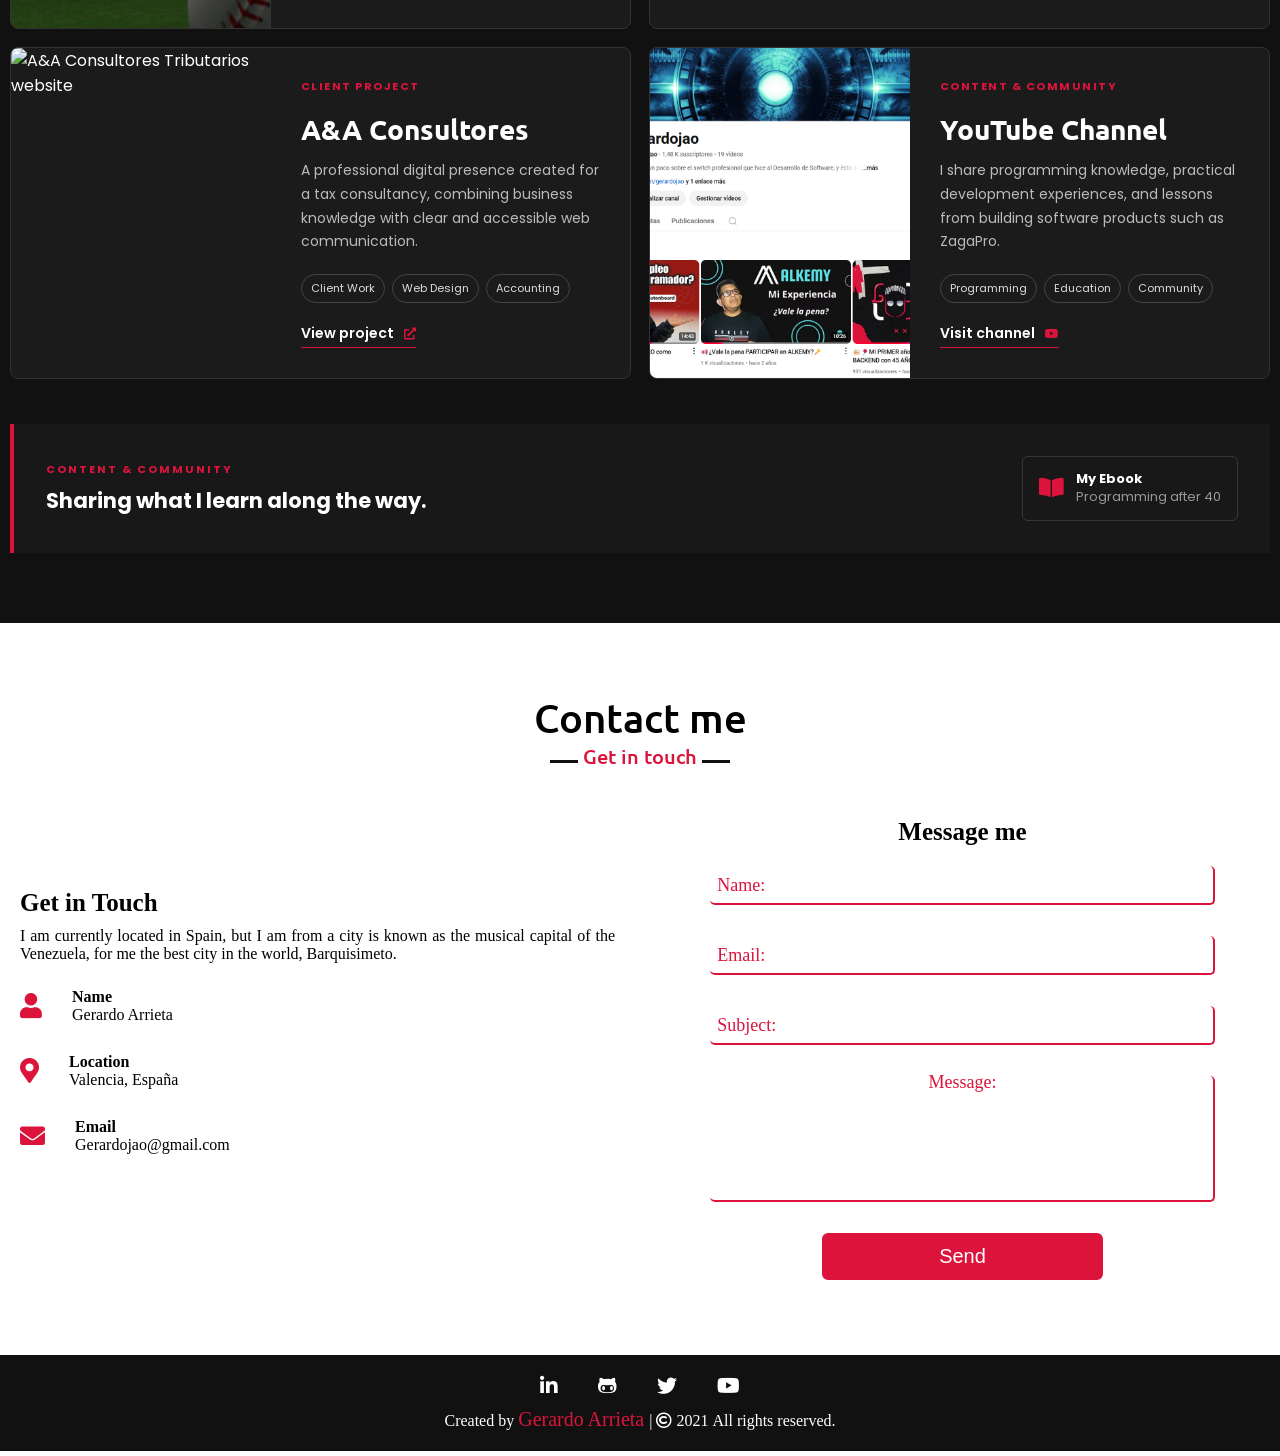
==== commit 2fa728cc: "cambios varios para el portfolio" ====
--- a/index.html
+++ b/index.html
@@ -36,8 +36,8 @@
                 <div class="home__content home__content--3">And I am <span class="home__content--span typed"></span>
                 </div>
                 <div class="n-hide" id="strings">
-                    <p class="home__content--span">Frontend Developer.</p>
-                    <p class="home__content--span">Backend Developer.</p>
+                    <p class="home__content--span">Full-Stack Developer.</p>
+                    <p class="home__content--span">SaaS Product Builder.</p>
                 </div><a href="#contact" class="home__content home__content--link">Hire me</a>
             </div>
         </div>
@@ -49,15 +49,20 @@
                 <article class="about__content about__content--1"><img src="./assets/meagain.jpeg" alt=""></article>
                 <article class="about__content about__content--2">
                     <div>I am Gerardo and I am <br><span class="typed2"></span></div><br>
-                    <p>I am a husband, father and son who decided to start in the world of programming to expand my work
-                        environment, I prepare myself in Web Development, the tools with which I work These are HTML,
-                        CSS, JavaScript, Git, Figma and Gulp, REACT JS, currently working y learning .NET , SQL Server.
-                    </p><br>
-                    <p>Always in constant learning, acquiring new skills based on current and future demands and
-                        technological trends in the field of web design and development in general.</p><br>
-                        <p>I am currently a Junior Backend Developer working with .NET and SQL SERVER as well as with the development of .NET (WPF) applications with the MVVM architecture pattern for a company in Mexico.
-                        </p><br>
-                    <p>Passionate about the work I do, I keep building my brand, <b>gerardojao</b>.</p><a href="./assets/CVGerardo.pdf"
+                    <p>I am a Full-Stack Developer focused on building reliable software that solves real business
+                        problems. My professional experience spans frontend development with React and JavaScript,
+                        backend development with .NET and C#, REST APIs, SQL Server, and desktop applications built
+                        with WPF and the MVVM architecture pattern.</p><br>
+                    <p>I work across the complete product lifecycle: understanding operational needs, designing and
+                        implementing features, improving existing systems, and delivering maintainable solutions. My
+                        background in accounting also gives me a practical perspective when translating financial and
+                        administrative processes into software.</p><br>
+                    <p>I am currently building <b>ZagaPro</b>, a productivity SaaS designed to help automotive workshops
+                        centralize their daily operations. It brings together customers, vehicles, estimates, work
+                        orders, inventory, purchases, delivery notes, and invoicing in one platform, turning complex
+                        workflows into a clear and efficient digital experience.</p><br>
+                    <p>I am committed to continuous learning, clean code, and creating products that provide measurable
+                        value to the people and businesses that use them.</p><a href="./assets/CVGerardo.pdf"
                         download="Gerardo Arrieta CV" target="_blank" rel="noopener noreferrer">Download CV</a>
                 </article>
             </div>
@@ -97,40 +102,91 @@
         <div class="skills__container">
             <h2 class="skills__title">My Skills</h2>
             <div class="skills__content">
-                <div class="skills__content--creative">
-                    <div class="text">Experience.</div>
-                    <p> Since I started in the programming world, I have been interested in learning tools for Web Development, this is where these powerful tools come into play, HTML5, CSS3, JavaScript and REACT JS, I am constantly learning in this changing environment and adding tools to my repertoire, for work issues I had the opportunity to turn to backend development, right now I am working with .NET, in the maintenance and development of applications with WPF.
-                    </p>
-                </div>
-                <div class="skills__content--bars">
-                    <div class="skills__content--creative"></div>
-                    <div class="text">Skills.</div>
-                    <div class="filters">
-                        <ul>
-                            <li class=""><span>FRONT-END</span></li>
-                            <li class=""><span>HTML5</span></li>
-                            <li class="active"><span>CSS3</span></li>
-                            <li class=""><span>SASS</span></li>
-                            <li class=""><span>FIGMA</span></li>
-                            <li class=""><span>JAVASCRIPT</span></li>
-                            <li class=""><span>GITLAB</span></li>
-                            <li class=""><span>GITHUB</span></li>
-                            <li class=""><span>GIT</span></li>
-                            <li class=""><span>REACT JS</span></li>
-                            <li class=""><span>SQL SERVER</span></li>
-                            <li class=""><span>VS CODE</span></li>
-                            <li class=""><span>VISUAL STUDIO</span></li>
-                            <li class=""><span>.NET</span></li>
-                            <li class=""><span>WPF</span></li>
-                            <li class=""><span>BACK-END</span></li>
-                            <li class=""><span>SCRUM</span></li>
-                        </ul>
-                    </div>
-                </div><a href="https://github.com/gerardojao" target="_blank">Read more</a>
-            </div>
-        </div>
-    </section>
-    <section class="portfolio" id="portfolio">
+                <div class="skills__intro">
+                    <span class="skills__eyebrow">FULL-STACK MINDSET</span>
+                    <h3>From business needs to working software.</h3>
+                    <p>I combine product thinking with hands-on development to create applications that are useful,
+                        maintainable, and ready to evolve. ZagaPro is where these skills come together in a real SaaS
+                        product used to simplify workshop operations.</p>
+                </div>
+                <div class="skills__grid">
+                    <article class="skill-card"><div class="skill-card__icon"><i class="fas fa-laptop-code" aria-hidden="true"></i></div><span class="skill-card__number">01</span><h3>Frontend</h3><p>Responsive, accessible interfaces designed around real user workflows.</p><ul><li>React</li><li>JavaScript</li><li>HTML5</li><li>CSS3</li></ul></article>
+                    <article class="skill-card"><div class="skill-card__icon"><i class="fas fa-code" aria-hidden="true"></i></div><span class="skill-card__number">02</span><h3>Backend</h3><p>Reliable business logic, integrations, and APIs built for long-term growth.</p><ul><li>.NET</li><li>C#</li><li>REST APIs</li><li>Clean Code</li></ul></article>
+                    <article class="skill-card"><div class="skill-card__icon"><i class="fas fa-database" aria-hidden="true"></i></div><span class="skill-card__number">03</span><h3>Data &amp; Desktop</h3><p>Structured data and desktop solutions that support daily operations.</p><ul><li>SQL Server</li><li>WPF</li><li>MVVM</li><li>Data Modeling</li></ul></article>
+                    <article class="skill-card skill-card--accent"><div class="skill-card__icon"><i class="fas fa-rocket" aria-hidden="true"></i></div><span class="skill-card__number">04</span><h3>Product Engineering</h3><p>Turning operational problems into focused features and sustainable products.</p><ul><li>SaaS</li><li>Git</li><li>Scrum</li><li>Problem Solving</li></ul></article>
+                </div>
+                <div class="skills__footer"><p><span>Always learning.</span> Always improving the next release.</p><a href="https://github.com/gerardojao" target="_blank" rel="noopener noreferrer">Explore my GitHub <i class="fas fa-arrow-right" aria-hidden="true"></i></a></div>
+            </div>
+        </div>
+    </section>
+    <section class="portfolio portfolio--curated" id="portfolio">
+        <div class="portfolio__container">
+            <h2 class="portfolio__title">My Portfolio</h2>
+            <p class="portfolio__lead">A selection of products and solutions built around real users, business processes, and measurable value.</p>
+            <div class="project-grid">
+                <article class="project-card project-card--featured">
+                    <div class="project-card__visual zagapro-visual">
+                        <img src="./assets/zagapro-dashboard-concept.png" alt="Conceptual preview of the ZagaPro workshop management dashboard">
+                        <span class="zagapro-visual__label">Product concept</span>
+                    </div>
+                    <div class="project-card__content">
+                        <div class="project-card__meta"><span>FLAGSHIP PRODUCT</span><span>PRIVATE SAAS</span></div>
+                        <h3>ZagaPro</h3>
+                        <p>A full-stack SaaS platform that centralizes customers, vehicles, estimates, work orders, inventory, purchases, delivery notes, and invoicing for automotive workshops.</p>
+                        <ul class="project-card__tags"><li>React</li><li>.NET</li><li>SQL Server</li><li>REST API</li><li>SaaS</li></ul>
+                        <a class="project-card__action" href="#contact">Request a demo <i class="fas fa-arrow-right" aria-hidden="true"></i></a>
+                    </div>
+                </article>
+                <article class="project-card">
+                    <img class="project-card__image" src="assets/nexsta .png" alt="NEXSTA sports and culture platform">
+                    <div class="project-card__content">
+                        <div class="project-card__meta"><span>DIGITAL PRODUCT</span></div>
+                        <h3>NEXSTA</h3>
+                        <p>A fast, mobile-friendly platform for discovering Valencia through sports, arts, cuisine, live games, standings, and curated content.</p>
+                        <ul class="project-card__tags"><li>Frontend</li><li>Responsive</li><li>Media</li></ul>
+                        <a class="project-card__action" href="https://nexsta-baseball.netlify.app/" target="_blank" rel="noopener noreferrer">View project <i class="fas fa-external-link-alt" aria-hidden="true"></i></a>
+                    </div>
+                </article>
+                <article class="project-card">
+                    <img class="project-card__image" src="./assets/columbarium.png" alt="Columbarium management application">
+                    <div class="project-card__content">
+                        <div class="project-card__meta"><span>MANAGEMENT SYSTEM</span></div>
+                        <h3>Columbarium</h3>
+                        <p>A database-backed management application designed to register and maintain columbarium records through a complete CRUD workflow.</p>
+                        <ul class="project-card__tags"><li>JavaScript</li><li>PHP</li><li>MySQL</li><li>CRUD</li></ul>
+                        <a class="project-card__action" href="https://gerardojao.github.io/columbarium/" target="_blank" rel="noopener noreferrer">View project <i class="fas fa-external-link-alt" aria-hidden="true"></i></a>
+                    </div>
+                </article>
+                <article class="project-card">
+                    <img class="project-card__image" src="./assets/portada website.png" alt="A&A Consultores Tributarios website">
+                    <div class="project-card__content">
+                        <div class="project-card__meta"><span>CLIENT PROJECT</span></div>
+                        <h3>A&amp;A Consultores</h3>
+                        <p>A professional digital presence created for a tax consultancy, combining business knowledge with clear and accessible web communication.</p>
+                        <ul class="project-card__tags"><li>Client Work</li><li>Web Design</li><li>Accounting</li></ul>
+                        <a class="project-card__action" href="https://aaconsultores.github.io/website" target="_blank" rel="noopener noreferrer">View project <i class="fas fa-external-link-alt" aria-hidden="true"></i></a>
+                    </div>
+                </article>
+                <article class="project-card project-card--youtube">
+                    <img class="project-card__image" src="./assets/canal youtube.png" alt="Gerardo Arrieta YouTube channel">
+                    <div class="project-card__content">
+                        <div class="project-card__meta"><span>CONTENT &amp; COMMUNITY</span></div>
+                        <h3>YouTube Channel</h3>
+                        <p>I share programming knowledge, practical development experiences, and lessons from building software products such as ZagaPro.</p>
+                        <ul class="project-card__tags"><li>Programming</li><li>Education</li><li>Community</li></ul>
+                        <a class="project-card__action" href="https://www.youtube.com/@gerardojao" target="_blank" rel="noopener noreferrer">Visit channel <i class="fab fa-youtube" aria-hidden="true"></i></a>
+                    </div>
+                </article>
+            </div>
+            <div class="content-work">
+                <div><span class="content-work__eyebrow">CONTENT &amp; COMMUNITY</span><h3>Sharing what I learn along the way.</h3></div>
+                <div class="content-work__links">
+                    <a href="https://ebookyoprogramador.vercel.app/" target="_blank" rel="noopener noreferrer"><i class="fas fa-book-open" aria-hidden="true"></i><span><strong>My Ebook</strong>Programming after 40</span></a>
+                </div>
+            </div>
+        </div>
+    </section>
+    <section class="portfolio portfolio--legacy" id="portfolio-archive">
         <div class="portfolio__container">
             <h2 class="portfolio__title">My Portfolio</h2>
             <div class="portfolio__container--carousel ">
@@ -333,4 +389,4 @@
     <script src="script.js"></script>
 </body>
 
-</html>+</html>
--- a/styles-min.css
+++ b/styles-min.css
@@ -0,0 +1,1123 @@
+@import url("https://fonts.googleapis.com/css2?family=Poppins:wght@400;500;600;700&family=Ubuntu:wght@400;500;700&display=swap");
+@import url("hamburgers.min.css");
+* {
+  margin: 0;
+  padding: 0;
+  box-sizing: border-box;
+  text-decoration: none;
+}
+body {
+  font-size: 16px;
+}
+:root {
+  --main-color: crimson;
+  --second-color: #222;
+  --third-color: #fff;
+}
+html {
+  scroll-behavior: smooth;
+} /* navbar style */
+.navbar {
+  position: fixed;
+  width: 100%;
+  padding: 15px 0;
+  transition: all 0.3s ease;
+  font-family: "Ubuntu", sans-serif;
+  z-index: 999;
+  font-size: 16px;
+}
+.sticky {
+  padding: 15px 0;
+  background: var(--main-color);
+}
+.navbar__container {
+  display: flex;
+  align-items: center;
+  justify-content: space-between;
+  max-width: 1300px;
+  padding: 0 50px;
+  margin: auto;
+}
+.navbar__logo--a {
+  font-size: 35px;
+  color: var(--third-color);
+  font-weight: 600;
+}
+.navbar__logo--span {
+  color: var(--main-color);
+}
+.navbar__logo--spanW {
+  color: var(--third-color);
+}
+.navbar__link {
+  list-style: none;
+  display: inline-block;
+}
+.navbar__link--a {
+  color: var(--third-color);
+  font-size: 17px;
+  font-weight: 500;
+  margin-left: 20px;
+  transition: color 0.3s ease;
+}
+.navbar__link--a:hover {
+  color: var(--main-color);
+}
+.navbar__link--white {
+  color: var(--third-color);
+  font-size: 17px;
+  font-weight: 500;
+  margin-left: 20px;
+  transition: color 0.3s ease;
+} /* hambur */
+.is-active {
+  transform: translate(0, 0);
+}
+#panel-btn {
+  position: fixed;
+  z-index: 999;
+  top: 2vh;
+  right: 1vw;
+  width: 3rem;
+  height: 3rem;
+  border-radius: 50%;
+  padding: 0;
+  display: flex;
+  justify-content: center;
+  align-items: center;
+  background-color: var(--main-color);
+  cursor: pointer;
+  display: none;
+  color: #fff;
+} /* home section */
+.home {
+  display: flex;
+  height: 100vh;
+  background: url("./assets/darkbg.jpg") fixed no-repeat;
+  background-size: cover;
+  color: #fff;
+  min-height: 500px;
+  font-family: "Ubuntu", sans-serif;
+}
+.home__container {
+  margin: auto;
+  max-width: 1300px;
+  width: 75%;
+}
+.home__content--1 {
+  font-size: 27px;
+}
+.home__content--2 {
+  font-size: 75px;
+  font-weight: 600;
+  margin-left: -10px;
+}
+.home__content--3 {
+  font-size: 27px;
+  margin: 5px 0;
+}
+.home__content--span {
+  color: crimson;
+  font-weight: 700;
+  font-size: 40px;
+}
+.home__content--3 .n-hide {
+  opacity: 0;
+  visibility: hidden;
+}
+.home__content--link {
+  display: inline-block;
+  color: #fff;
+  background-color: crimson;
+  font-size: 25px;
+  padding: 12px 36px;
+  margin-top: 20px;
+  border-radius: 6px;
+  border: 2px solid crimson;
+  transition: all 0.3s ease;
+}
+.home__content--link:hover {
+  color: #fff;
+  background: none;
+} /* about section */
+section {
+  padding: 70px 0;
+}
+.about {
+  font-family: "Poppins", sans-serif;
+}
+.about__title {
+  font-family: "Ubuntu", sans-serif;
+  text-align: center;
+  font-size: 40px;
+  font-weight: 500;
+  margin-bottom: 60px;
+  padding-bottom: 20px;
+  position: relative;
+}
+.about__title::before {
+  content: "";
+  position: absolute;
+  bottom: 0px;
+  left: 50%;
+  width: 180px;
+  height: 3px;
+  background: #111;
+  transform: translateX(-50%);
+}
+.about__title::after {
+  content: "Who I am";
+  position: absolute;
+  bottom: -12px;
+  left: 50%;
+  color: crimson;
+  background: #fff;
+  transform: translateX(-50%);
+  padding: 5px;
+  font-size: 20px;
+}
+.about__content--1 img {
+  height: 534px;
+  width: 400px;
+  object-fit: cover;
+  border-radius: 6px;
+}
+.about__content {
+  display: grid;
+  align-items: center;
+  justify-content: space-between;
+  grid-template-columns: repeat(
+    auto-fit,
+    minmax(250px, 1fr)
+  ); /* tenia en minmax350,1fr */
+  max-width: 1300px;
+
+  margin: auto;
+}
+.about__content--1 {
+  margin-left: auto;
+  margin-right: auto;
+}
+.about__content--1 img {
+  height: 507px;
+  width: 380px;
+  object-fit: cover;
+  border-radius: 6px;
+  margin-left: auto;
+  margin-right: auto;
+}
+.about__content--2 {
+  margin: 20px 10px;
+}
+.about__content--2 div {
+  font-size: 25px;
+  font-weight: 600;
+  margin-bottom: 10px;
+}
+.about__content--2 span {
+  color: crimson;
+}
+.about__content--2 p {
+  text-align: justify;
+}
+.about__content--2 a {
+  display: inline-block;
+  color: #fff;
+  background-color: crimson;
+  font-size: 20px;
+  font-weight: 500;
+  padding: 10px 20px;
+  margin-top: 40px;
+  border-radius: 6px;
+  border: 2px solid crimson;
+  transition: all 0.3s ease;
+  width: 200px;
+  text-align: center;
+}
+.about__content--2 a:hover {
+  color: crimson;
+  background: none;
+} /* services section */
+.service {
+  font-family: "Poppins", sans-serif;
+  padding-left: 10px;
+  padding-right: 10px;
+  background: #111;
+  color: #fff;
+}
+.service__title {
+  font-family: "Ubuntu", sans-serif;
+  text-align: center;
+  font-size: 40px;
+  font-weight: 500;
+  margin-bottom: 60px;
+  padding-bottom: 20px;
+  position: relative;
+}
+.service__title::before {
+  content: "";
+  position: absolute;
+  bottom: 0px;
+  left: 50%;
+  width: 240px;
+  height: 3px;
+  background: #fff;
+  transform: translateX(-50%);
+}
+.service__title::after {
+  content: "You win...";
+  position: absolute;
+  bottom: -12px;
+  left: 50%;
+  color: crimson;
+  background: #111;
+  transform: translateX(-50%);
+  padding: 5px;
+  font-size: 20px;
+}
+.service__content {
+  display: grid;
+  align-items: center;
+  justify-content: space-between;
+  grid-template-columns: repeat(auto-fit, minmax(250px, 1fr));
+  gap: 10px;
+  max-width: 1300px;
+  margin: auto;
+}
+.service__content--card {
+  background: #222;
+  text-align: center;
+  border-radius: 6px;
+  padding: 20px 10px;
+  min-height: 380px;
+}
+.service__content--card:hover {
+  background: crimson;
+}
+.service__content--card i {
+  color: crimson;
+  font-size: 50px;
+  padding-bottom: 10px;
+  transition: color 0.3s ease;
+}
+.service__content--card:hover i {
+  color: #111;
+}
+.service__content--card .text {
+  font-size: 25px;
+  font-weight: 500;
+  margin-bottom: 10px 0 7px 0;
+  padding-bottom: 10px;
+}
+.service__content--card .box {
+  transition: all 0.3s ease;
+}
+.service__content--card .box:hover {
+  transform: scale(1.05);
+} /* skills */
+.skills {
+  font-family: "Poppins", sans-serif;
+}
+.skills__title {
+  font-family: "Ubuntu", sans-serif;
+  text-align: center;
+  font-size: 40px;
+  font-weight: 500;
+  margin-bottom: 30px;
+  padding-bottom: 20px;
+  position: relative;
+}
+.skills__title::before {
+  content: "";
+  position: absolute;
+  bottom: 0px;
+  left: 50%;
+  width: 180px;
+  height: 3px;
+  background: #111;
+  transform: translateX(-50%);
+}
+.skills__title::after {
+  content: "What I know";
+  position: absolute;
+  bottom: -12px;
+  left: 50%;
+  color: crimson;
+  background: #fff;
+  transform: translateX(-50%);
+  padding: 5px;
+  font-size: 20px;
+}
+.skills__content {
+  display: flex;
+  flex-direction: column;
+  align-items: center;
+  justify-content: center;
+  max-width: 1300px;
+  margin: auto;
+}
+.skills__content--creative,
+.skills__content--bars {
+  margin: 20px;
+  width: 90%;
+}
+.skills__content--creative .text {
+  font-size: 25px;
+  font-weight: 600;
+  margin-bottom: 10px;
+}
+.skills__content--bars .text {
+  font-size: 25px;
+  font-weight: 600;
+  margin-bottom: 30px;
+}
+.skills__content--creative p {
+  text-align: justify;
+}
+.skills__content a {
+  display: inline-block;
+  color: #fff;
+  background-color: crimson;
+  font-size: 20px;
+  font-weight: 500;
+  padding: 10px 30px;
+  margin-top: 40px;
+  border-radius: 6px;
+  border: 2px solid crimson;
+  transition: all 0.3s ease;
+  justify-content: center;
+  align-items: center;
+  width: 180px;
+  height: auto;
+  text-align: center;
+}
+.skills__content a:hover {
+  color: crimson;
+  background: none;
+}
+.skills__content--bars span {
+  font-weight: 500;
+  font-size: 18px;
+}
+.skills__content--bars .line {
+  height: 5px;
+  width: 100%;
+  background: lightgray;
+  position: absolute;
+  top: 30px;
+}
+.skills__content--bars .line::before {
+  content: "";
+  position: absolute;
+  left: 0;
+  width: 80%;
+  height: 100%;
+  background: crimson;
+}
+.filters li {
+  display: inline-block;
+  padding: 8px 5px;
+  background-color: #313131;
+  color: #f1f1f1f1;
+  border-width: 1px 1px 2px 1px;
+  border-style: solid;
+  border-color: #222;
+  border-radius: 3px;
+  text-transform: uppercase;
+  font-family: MontSerrat, Tahoma, Arial, sans-serif;
+  font-weight: 700;
+  font-size: 0.75em;
+  line-height: 1em;
+  box-shadow: 2px 2px 0 rgba(0, 0, 0, 0.25);
+  margin: 3px;
+  opacity: 1;
+  position: relative;
+  overflow: hidden;
+}
+.filters li:hover {
+  background-color: crimson;
+} /* portfolio/portfolio */
+.portfolio {
+  font-family: "Poppins", sans-serif;
+  padding-left: 10px;
+  padding-right: 10px;
+  background: #111;
+  color: #fff;
+}
+.portfolio__title {
+  font-family: "Ubuntu", sans-serif;
+  text-align: center;
+  font-size: 40px;
+  font-weight: 500;
+  margin-bottom: 60px;
+  padding-bottom: 20px;
+  position: relative;
+}
+.portfolio__title::before {
+  content: "";
+  position: absolute;
+  bottom: 0px;
+  left: 50%;
+  width: 240px;
+  height: 3px;
+  background: #fff;
+  transform: translateX(-50%);
+}
+.portfolio__title::after {
+  content: "My Projects";
+  position: absolute;
+  bottom: -12px;
+  left: 50%;
+  color: crimson;
+  background: #111;
+  transform: translateX(-50%);
+  padding: 5px;
+  font-size: 20px;
+}
+.portfolio__container--carousel {
+  display: grid;
+  grid-template-columns: repeat(auto-fill, minmax(300px, 1fr));
+  gap: 2px;
+  max-width: 1300px;
+  margin: auto;
+}
+.portfolio__container--carousel .card {
+  background: #222;
+  border-radius: 6px;
+  padding: 25px 35px;
+  text-align: center;
+  transition: all 0.3s ease;
+}
+.portfolio__container--carousel .card:hover {
+  background: crimson;
+}
+.portfolio__container--carousel .card:hover .box {
+  transform: scale(1.05);
+}
+.portfolio__container--carousel .card .text {
+  font-size: 25px;
+  font-weight: 600;
+  margin: 10px 0 7px 0;
+}
+.portfolio__container--carousel .card img {
+  height: 250px;
+  width: 250px;
+  object-fit: cover;
+  border-radius: 20%;
+  border: 5px solid crimson;
+  transition: all 0.3s ease;
+  cursor: pointer;
+}
+.portfolio__container--carousel .card:hover img {
+  border: 5px solid #fff;
+  cursor: pointer;
+}
+.portfolio__container--carousel .card a {
+  color: #fff;
+  font-size: 30px;
+  cursor: pointer;
+} /* contact me section */
+.contact__title {
+  font-family: "Ubuntu", sans-serif;
+  text-align: center;
+  font-size: 40px;
+  font-weight: 500;
+  margin-bottom: 30px;
+  padding-bottom: 20px;
+  position: relative;
+}
+.contact__title::before {
+  content: "";
+  position: absolute;
+  bottom: 0px;
+  left: 50%;
+  width: 180px;
+  height: 3px;
+  background: #111;
+  transform: translateX(-50%);
+}
+.contact__title::after {
+  content: "Get in touch";
+  position: absolute;
+  bottom: -12px;
+  left: 50%;
+  color: crimson;
+  background: #fff;
+  transform: translateX(-50%);
+  padding: 5px;
+  font-size: 20px;
+}
+.contact__container {
+  position: relative;
+
+  max-width: 1300px;
+  margin: auto;
+}
+.form__content {
+  display: grid;
+  align-items: center;
+  justify-content: space-between;
+  grid-template-columns: repeat(
+    auto-fit,
+    minmax(250px, 1fr)
+  ); /* tenia 380,1fr */
+  gap: 10px;
+  margin-top: -10px;
+}
+.form__content--1,
+.main {
+  margin-left: 20px;
+  margin-right: 20px;
+}
+.form__content--1 .text {
+  font-size: 25px;
+  font-weight: 600;
+  margin-bottom: 10px;
+}
+.form__content--1 p {
+  text-align: justify;
+}
+.form__content--1 .icons {
+  margin: 10px 0;
+}
+.form__content--1 .row {
+  display: flex;
+  height: 65px;
+  align-items: center;
+}
+.form__content--1 .row .info {
+  margin-left: 30px;
+}
+.form__content--1 .row i {
+  font-size: 25px;
+  color: crimson;
+}
+.form__content--1 .info .head {
+  font-weight: 600;
+} /* form import */
+.main {
+  display: flex;
+  flex-direction: column;
+  justify-content: center;
+  align-items: center;
+  margin: auto;
+  width: 90%;
+  text-align: left;
+}
+.main__form {
+  padding: 5px 5px;
+  border-radius: 3px;
+  display: flex;
+  flex-direction: column;
+  align-content: center;
+  flex-wrap: wrap;
+  position: relative;
+}
+.main__form .text {
+  font-size: 25px;
+  font-weight: 600;
+  margin-bottom: 20px;
+  margin-top: 30px;
+}
+.form-label {
+  display: inline-block;
+  color: crimson;
+  margin-top: 10px;
+  font-size: 18px;
+  position: relative;
+  margin-left: 15px;
+  top: -40px;
+  z-index: -50;
+  transition: all 0.5s;
+  width: 90%;
+}
+.form-js {
+  display: inline-block;
+  color: #222;
+  margin-top: 10px;
+  font-size: 18px;
+  position: relative;
+  transition: all 0.5s;
+  top: -70px;
+  z-index: 1;
+  text-align: left;
+  width: 90%;
+}
+.formulario__items {
+  background: transparent;
+  border: none;
+  font-size: 18px;
+  color: #222;
+  border-radius: 2px;
+  padding: 8px;
+  border-bottom: 2px solid crimson;
+  border-right: 2px solid crimson;
+  border-radius: 5px;
+  width: 90%;
+  outline: 0;
+}
+.formulario__items:focus + .form-label {
+  z-index: 1;
+  font-weight: 100;
+  top: -70px;
+}
+.formulario__mensaje {
+  background: transparent;
+  border: none;
+  font-size: 18px;
+  color: #222;
+  border-radius: 5px;
+  padding: 12px;
+  border-bottom: 2px solid crimson;
+  border-right: 2px solid crimson;
+  resize: none;
+  width: 90%;
+  outline: 0;
+}
+.mensaje {
+  display: block;
+  color: crimson;
+  margin-top: 10px;
+  font-size: 18px;
+  position: relative;
+  transition: all 0.5s;
+  z-index: -50;
+  top: -140px;
+}
+.mensaje-js {
+  text-align: left;
+  display: block;
+  color: #222;
+  margin-top: 10px;
+  font-size: 18px;
+  position: relative;
+  transition: all 0.5s;
+  z-index: 1;
+  top: -180px;
+}
+.formulario__mensaje:focus + .mensaje {
+  z-index: 1;
+  font-weight: 100;
+  top: -180px;
+}
+.form__button {
+  display: inline-block;
+  color: #fff;
+  background-color: crimson;
+  font-size: 20px;
+  font-weight: 500;
+  padding: 10px 30px;
+  cursor: pointer;
+  border-radius: 6px;
+  border: 2px solid crimson;
+  transition: all 0.3s ease;
+  text-align: center;
+  width: 50%;
+}
+.form__button:hover {
+  color: crimson;
+  background: none;
+} /* footer section */
+footer {
+  background: #111;
+  padding: 20px 23px;
+  color: #fff;
+  text-align: center;
+}
+footer .name {
+  color: crimson;
+  font-size: 20px;
+}
+footer .rsss {
+  margin-bottom: 10px;
+}
+footer .copyright {
+  margin-top: 10px;
+}
+footer .rrss a {
+  text-decoration: none;
+  color: #fff;
+  font-size: 20px;
+  padding: 20px;
+}
+footer .rrss a [title] {
+  color: #fff;
+  background: none;
+}
+@media (max-width: 768px) {
+  .navbar__container {
+    padding: 0 10px;
+  }
+  .navbar__link--a {
+    font-size: 18px;
+    font-weight: 450;
+    margin-left: 10px;
+    transition: color 0.3s ease;
+  }
+  .navbar__link--white {
+    font-size: 18px;
+    font-weight: 450;
+    margin-left: 10px;
+    transition: color 0.3s ease;
+  }
+  .home__content--2 {
+    font-size: 60px;
+  }
+  .home__content--3 {
+    font-size: 32px;
+  }
+  .home__content--link {
+    font-size: 22px;
+    padding: 12px 34px;
+  }
+  .about__content--1 img {
+    height: 350px;
+    width: 250px;
+    object-fit: cover;
+    border-radius: 6px;
+    margin-left: auto;
+    margin-right: auto;
+  }
+}
+@media (max-width: 604px) {
+  .navbar__container {
+    padding: 0 10px;
+  }
+  .menu {
+    position: fixed;
+    height: 100vh;
+    width: 100%;
+    background-color: #222;
+    left: -100%;
+    top: 0;
+    text-align: center;
+    padding-top: 80px;
+    transition: all 0.3s ease;
+  }
+  .menu--active {
+    left: 0;
+  }
+  .navbar__link {
+    display: block;
+  }
+  .navbar__link--a {
+    display: inline-block;
+    margin: 20px 0;
+    font-size: 25px;
+  }
+  .navbar__link--a:hover {
+    color: var(--main-color);
+  }
+  .navbar__link--white {
+    display: inline-block;
+    margin: 20px 0;
+    font-size: 25px;
+    margin-left: 10px;
+  }
+  .navbar__link--white:hover {
+    color: var(--main-color);
+  }
+  #panel-btn {
+    display: block;
+    top: 2vh;
+    right: 2.5vw;
+  }
+  .fas {
+    display: flex;
+    justify-content: center;
+    align-items: center;
+  }
+  .home__content--2 {
+    font-size: 45px;
+  }
+  .home__content--3 {
+    font-size: 35px;
+  }
+  .home__content--link {
+    font-size: 20px;
+    padding: 8px 20px;
+  }
+  .n-hide {
+    display: none;
+  }
+  .about__content--1 img {
+    height: 350px;
+    width: 250px;
+    object-fit: cover;
+    border-radius: 6px;
+  }
+  .service__content--card {
+    min-height: 300px;
+  }
+}
+@media (max-width: 380px) {
+  .mensaje {
+    display: block;
+    color: crimson;
+    margin-top: 10px;
+    font-size: 18px;
+    position: relative;
+    transition: all 0.5s;
+    z-index: -50;
+    top: -140px;
+  }
+  .mensaje-js {
+    text-align: left;
+    display: block;
+    color: #222;
+    margin-top: 10px;
+    font-size: 18px;
+    position: relative;
+    transition: all 0.5s;
+    z-index: 1;
+    top: -160px;
+  }
+  .formulario__mensaje:focus + .mensaje {
+    z-index: 1;
+    font-weight: 100;
+    top: -160px;
+  }
+  .content {
+    width: 90%;
+    height: auto;
+  }
+  .header h2 {
+    color: #fff;
+    margin: 20px auto;
+    padding: 0;
+    font-weight: 500px;
+    text-align: center;
+  }
+  .fa-check {
+    margin: 30px 0 0 130px;
+  }
+  .content p {
+    padding: 30px 5px;
+    font-size: 12px;
+  }
+  .close-btn {
+    position: absolute;
+    bottom: 10px;
+    right: 10px;
+    border-radius: 5px;
+    cursor: pointer;
+    padding: 8px 10px;
+    font-size: 12px;
+  }
+}
+@media (min-width: 1040px) {
+  .about__content {
+    grid-template-columns: repeat(auto-fit, minmax(500px, 1fr));
+  }
+  .about__content--1 img {
+    height: 600px;
+    width: 450px;
+  }
+  .about__content--2 {
+    margin: 20px 20px;
+  }
+  .about__content--2 div {
+    font-size: 30px;
+  }
+} /* scroll */
+.scroll-top-btn {
+  position: fixed;
+  z-index: 999;
+  bottom: 1vh;
+  width: 4rem;
+  height: 4rem;
+  right: 2vw;
+  background-color: crimson;
+  border-radius: 50%;
+  border: 2px solid #fff;
+  font-size: 2rem;
+  font-weight: bold;
+  cursor: pointer;
+  transition: all 0.3s ease;
+  color: #fff;
+}
+.scroll-top-btn:hover {
+  background-color: var(--third-color);
+  color: var(--main-color);
+  border: 2px solid crimson;
+}
+.hidden {
+  opacity: 0;
+  visibility: hidden;
+}
+.contact__container .center .content {
+  position: absolute;
+  top: 70%;
+  left: 50%;
+  transform: translate(-50%, -50%);
+  z-index: 9999;
+}
+.content {
+  width: 400px;
+  height: 350px;
+  background: #222;
+  border-radius: 5px;
+  box-shadow: 0 2px 12px 0 lightgrey;
+  color: #fff;
+  transition: 0.3s ease-in;
+}
+.content__hide {
+  display: none;
+}
+.header {
+  height: 68px;
+  background: crimson;
+  overflow: hidden;
+  border-radius: 3px 3px 0 0;
+  box-shadow: 0 2px 3px 0 rgba(0, 0, 0, 0.2);
+}
+.header h2 {
+  color: #fff;
+  padding-left: 80px;
+  font-weight: 500px;
+  padding-top: 20px;
+}
+.fa-check {
+  color: crimson;
+  font-size: 50px;
+  font-weight: bold;
+  cursor: pointer;
+  height: 80px;
+  width: 80px;
+  border: 2px solid crimson;
+  text-align: center;
+  margin: 30px 0 0 160px;
+  padding-top: 13px;
+  box-sizing: border-box;
+  border-radius: 50%;
+}
+.content p {
+  padding: 20px 5px;
+  font-size: 19px;
+  text-align: center;
+}
+.bigFont {
+  font-size: 25px;
+  color: Crimson;
+}
+.line {
+  bottom: 60px;
+  width: 100%;
+  height: 1px;
+  background: silver;
+}
+.close-btn {
+  position: absolute;
+  bottom: 12px;
+  right: 25px;
+  border-radius: 5px;
+  cursor: pointer;
+  padding: 8px 10px;
+  border: 1px solid crimson;
+  display: inline-block;
+  color: #fff;
+  background-color: crimson;
+  transition: all 0.3s ease;
+}
+.close-btn:hover {
+  color: crimson;
+  background: none;
+}
+.portfolio--legacy { display: none; }
+.portfolio--curated .portfolio__container { max-width: 1300px; margin: auto; }
+.portfolio__lead { max-width: 690px; margin: -25px auto 38px; color: #aaa; text-align: center; line-height: 1.7; }
+.project-grid { display: grid; grid-template-columns: repeat(2, minmax(0, 1fr)); gap: 18px; }
+.project-card { display: flex; min-width: 0; overflow: hidden; border: 1px solid #333; border-radius: 8px; background: #1b1b1b; transition: transform 0.3s ease, border-color 0.3s ease; }
+.project-card:hover { transform: translateY(-6px); border-color: crimson; }
+.project-card--featured { grid-column: 1 / -1; min-height: 410px; }
+.project-card__visual, .project-card--featured .project-card__content { width: 50%; }
+.project-card__image { width: 42%; min-height: 330px; object-fit: cover; }
+.project-card__content { display: flex; flex: 1; min-width: 0; flex-direction: column; align-items: flex-start; padding: 30px; }
+.project-card__meta { display: flex; flex-wrap: wrap; gap: 8px; margin-bottom: 16px; }
+.project-card__meta span { color: crimson; font-size: 11px; font-weight: 700; letter-spacing: 1.5px; }
+.project-card__meta span + span { padding-left: 9px; border-left: 1px solid #555; color: #aaa; }
+.project-card h3 { margin-bottom: 12px; font-family: "Ubuntu", sans-serif; font-size: 28px; }
+.project-card--featured h3 { font-size: clamp(34px, 5vw, 52px); }
+.project-card p { flex: 1; color: #bbb; font-size: 14px; line-height: 1.7; }
+.project-card__tags { display: flex; flex-wrap: wrap; gap: 7px; margin: 20px 0; padding: 0; list-style: none; }
+.project-card__tags li { padding: 5px 9px; border: 1px solid #444; border-radius: 20px; color: #ddd; font-size: 11px; }
+.portfolio--curated .project-card__action { padding-bottom: 3px; border-bottom: 1px solid crimson; color: #fff; font-size: 14px; font-weight: 600; text-decoration: none; }
+.project-card__action i { margin-left: 7px; color: crimson; font-size: 12px; transition: transform 0.3s ease; }
+.project-card__action:hover i { transform: translateX(4px); }
+.zagapro-visual { position: relative; display: flex; flex-direction: column; margin: 28px 0 28px 28px; overflow: hidden; border: 1px solid #444; border-radius: 8px; background: #0e0e0e; box-shadow: 0 24px 45px rgba(0, 0, 0, 0.35); transform: perspective(900px) rotateY(4deg); }
+.zagapro-visual img { width: 100%; height: 100%; min-height: 350px; object-fit: cover; }
+.zagapro-visual__label { position: absolute; left: 16px; bottom: 16px; padding: 6px 10px; border: 1px solid rgba(255, 255, 255, 0.28); border-radius: 20px; background: rgba(10, 10, 10, 0.82); color: #ddd; font-size: 10px; font-weight: 600; letter-spacing: 1px; text-transform: uppercase; backdrop-filter: blur(6px); }
+.zagapro-visual__bar { display: flex; gap: 6px; padding: 12px 15px; border-bottom: 1px solid #333; }
+.zagapro-visual__bar span { width: 7px; height: 7px; border-radius: 50%; background: #555; }
+.zagapro-visual__bar span:first-child { background: crimson; }
+.zagapro-visual__body { display: flex; flex: 1; flex-direction: column; justify-content: center; padding: 35px; background: linear-gradient(135deg, #181818, #0c0c0c); }
+.zagapro-visual__brand { margin-bottom: 35px; font-family: "Ubuntu", sans-serif; font-size: clamp(28px, 5vw, 48px); font-weight: 700; letter-spacing: 2px; }
+.zagapro-visual__brand span { color: crimson; }
+.zagapro-visual__stats { display: grid; grid-template-columns: repeat(3, 1fr); gap: 10px; margin-bottom: 22px; }
+.zagapro-visual__stats span { height: 72px; border-top: 3px solid crimson; border-radius: 4px; background: #262626; }
+.zagapro-visual__lines { display: grid; gap: 9px; }
+.zagapro-visual__lines span { height: 8px; border-radius: 5px; background: #333; }
+.zagapro-visual__lines span:nth-child(2) { width: 75%; }
+.zagapro-visual__lines span:nth-child(3) { width: 55%; }
+.content-work { display: flex; align-items: center; justify-content: space-between; gap: 30px; margin-top: 45px; padding: 32px; border-left: 4px solid crimson; background: #181818; }
+.content-work__eyebrow { display: block; margin-bottom: 7px; color: crimson; font-size: 11px; font-weight: 700; letter-spacing: 2px; }
+.content-work h3 { font-size: 21px; }
+.content-work__links { display: flex; gap: 12px; }
+.portfolio--curated .content-work__links a { display: flex; min-width: 190px; align-items: center; gap: 12px; padding: 13px 16px; border: 1px solid #383838; border-radius: 6px; color: #fff; font-size: 13px; text-decoration: none; transition: border-color 0.3s ease, background 0.3s ease; }
+.portfolio--curated .content-work__links a:hover { border-color: crimson; background: #222; }
+.content-work__links i { color: crimson; font-size: 22px; }
+.content-work__links span { color: #999; line-height: 1.4; }
+.content-work__links strong { display: block; color: #fff; }
+@media (max-width: 900px) {
+  .project-grid { grid-template-columns: 1fr; }
+  .project-card--featured { grid-column: auto; }
+  .project-card--featured { flex-direction: column; }
+  .project-card__visual, .project-card--featured .project-card__content { width: auto; }
+  .zagapro-visual { min-height: 320px; margin: 20px 20px 0; transform: none; }
+  .content-work { flex-direction: column; align-items: flex-start; }
+}
+@media (max-width: 600px) {
+  .portfolio__lead { margin-top: -30px; }
+  .project-card { flex-direction: column; }
+  .project-card__image { width: 100%; min-height: 220px; max-height: 240px; }
+  .project-card__content { padding: 24px; }
+  .zagapro-visual { min-height: 270px; }
+  .zagapro-visual__body { padding: 24px; }
+  .content-work { padding: 24px; }
+  .content-work__links { width: 100%; flex-direction: column; }
+  .portfolio--curated .content-work__links a { min-width: 0; }
+}
+.skills__content { gap: 32px; padding: 20px 24px 0; }
+.skills__intro { max-width: 760px; text-align: center; }
+.skills__eyebrow { display: inline-block; margin-bottom: 12px; color: crimson; font-size: 13px; font-weight: 700; letter-spacing: 3px; }
+.skills__intro h3 { margin-bottom: 14px; color: #111; font-family: "Ubuntu", sans-serif; font-size: clamp(28px, 4vw, 42px); line-height: 1.1; }
+.skills__intro p { color: #555; font-size: 16px; line-height: 1.8; }
+.skills__grid { display: grid; width: 100%; grid-template-columns: repeat(2, minmax(0, 1fr)); gap: 18px; }
+.skill-card { position: relative; min-height: 290px; padding: 30px; overflow: hidden; border: 1px solid #333; border-radius: 8px; background: #111; color: #fff; transition: transform 0.3s ease, border-color 0.3s ease, box-shadow 0.3s ease; }
+.skill-card:hover { transform: translateY(-7px); border-color: crimson; box-shadow: 0 18px 35px rgba(0, 0, 0, 0.18); }
+.skill-card::after { content: ""; position: absolute; right: -45px; bottom: -65px; width: 150px; height: 150px; border: 22px solid rgba(220, 20, 60, 0.12); border-radius: 50%; }
+.skill-card--accent { background: crimson; border-color: crimson; }
+.skill-card--accent::after { border-color: rgba(255, 255, 255, 0.16); }
+.skill-card__icon { display: grid; width: 50px; height: 50px; margin-bottom: 25px; place-items: center; border-radius: 6px; background: crimson; color: #fff; font-size: 22px; }
+.skill-card--accent .skill-card__icon { background: #111; }
+.skill-card__number { position: absolute; top: 26px; right: 28px; color: #555; font-family: "Ubuntu", sans-serif; font-size: 32px; font-weight: 700; }
+.skill-card--accent .skill-card__number { color: rgba(255, 255, 255, 0.45); }
+.skill-card h3 { margin-bottom: 10px; font-size: 24px; }
+.skill-card p { min-height: 52px; color: #bbb; font-size: 14px; line-height: 1.6; }
+.skill-card--accent p { color: #fff; }
+.skill-card ul { display: flex; flex-wrap: wrap; gap: 8px; margin-top: 22px; padding: 0; list-style: none; }
+.skill-card li { padding: 6px 10px; border: 1px solid #444; border-radius: 20px; color: #ddd; font-size: 12px; }
+.skill-card--accent li { border-color: rgba(255, 255, 255, 0.45); color: #fff; }
+.skills__footer { display: flex; width: 100%; align-items: center; justify-content: space-between; gap: 20px; padding: 22px 28px; border-left: 4px solid crimson; background: #f3f3f3; }
+.skills__footer p { color: #444; }
+.skills__footer p span { color: #111; font-weight: 700; }
+.skills__content .skills__footer a { width: auto; flex-shrink: 0; margin: 0; padding: 10px 18px; font-size: 15px; }
+.skills__footer a i { margin-left: 7px; transition: transform 0.3s ease; }
+.skills__footer a:hover i { transform: translateX(4px); }
+@media (max-width: 700px) {
+  .skills__content { padding-right: 14px; padding-left: 14px; }
+  .skills__grid { grid-template-columns: 1fr; }
+  .skill-card { min-height: auto; padding: 25px; }
+  .skill-card p { min-height: auto; }
+  .skills__footer { flex-direction: column; align-items: flex-start; }
+}
